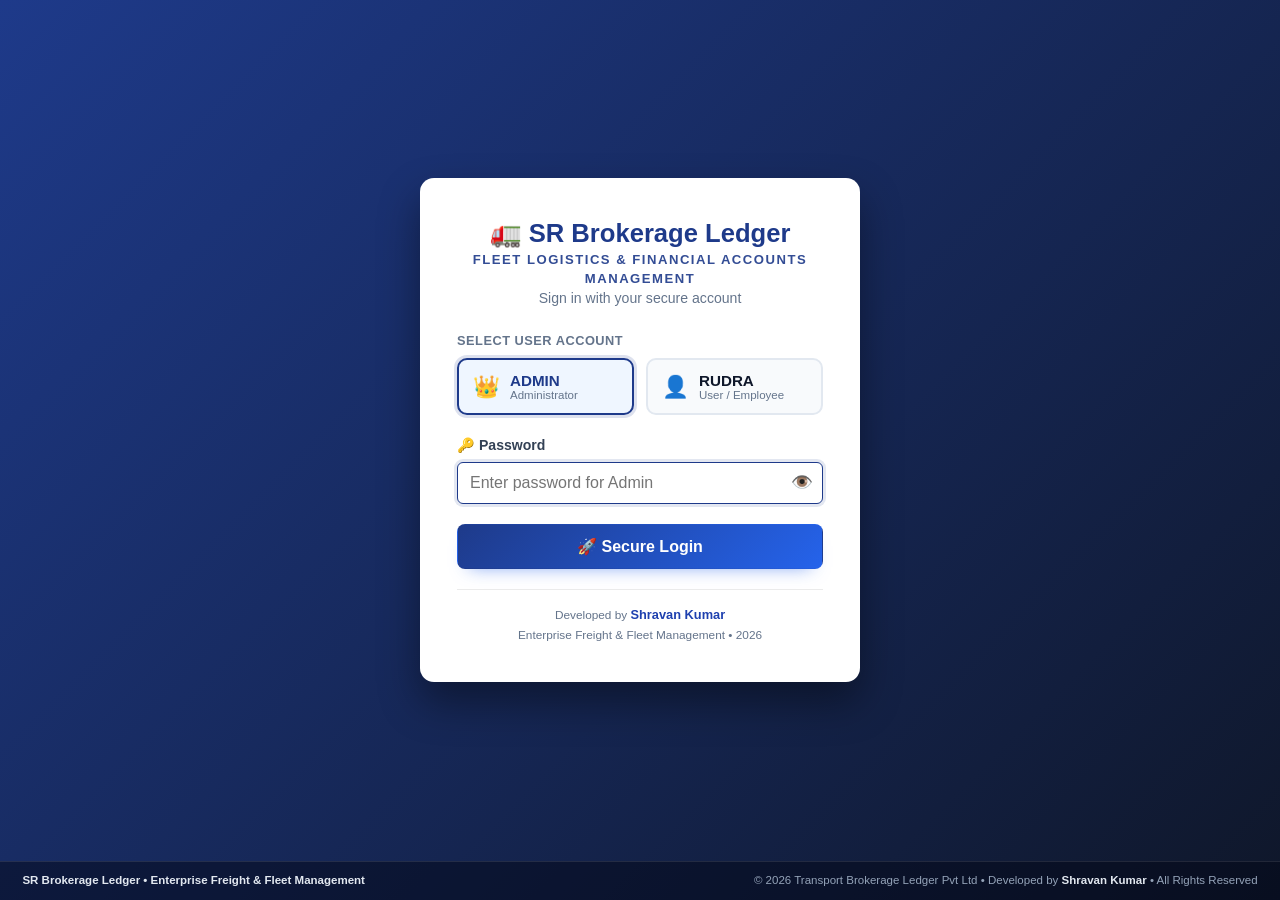
==== index.html @ c8386863 "fix: resolve mojibake corruptions, hide non-applicable columns per worksheet, auto-remove empty Shee" ====
<!DOCTYPE html>
<html lang="en">
<head>
  <meta charset="UTF-8">
  <meta name="viewport" content="width=device-width, initial-scale=1.0">
  <title>SR Brokerage Ledger &#8212; Fleet Logistics &amp; Financial Accounts Management</title>
  <link rel="stylesheet" href="css/styles.css?v=8.4">
  <script src="libs/exceljs.min.js"></script>
  <script src="libs/FileSaver.min.js"></script>
</head>
<body>

  <!-- Full-Screen Personalized Welcome & Live Fetch Splash Overlay -->
  <div id="welcomeSplashOverlay" class="welcome-splash-overlay" style="display: none;">
    <div class="welcome-splash-card">
      <div class="welcome-splash-icon">&#128667;</div>
      <h2 id="welcomeSplashGreeting" class="welcome-splash-title">&#128075; Welcome to SR Brokerage Ledger!</h2>
      <p class="welcome-splash-sub">Transport Brokerage Ledger Pvt Ltd</p>
      <div class="welcome-spinner-ring"></div>
      <div id="welcomeSplashStatus" class="welcome-splash-status">Connecting to live cloud ledger &amp; verifying financial totals...</div>
    </div>
  </div>

  <!-- 1. LOGIN / AUTHENTICATION SCREEN (Identical Design & Experience as SR_T) -->
  <div id="authWrapper" class="auth-wrapper" style="display: none;">
    <div class="auth-card">
      <div class="auth-header">
        <h1>&#128667; SR Brokerage Ledger</h1>
        <p style="font-size: 0.82rem; font-weight: 700; letter-spacing: 1.5px; text-transform: uppercase; opacity: 0.9; margin-top: -0.35rem; color: #1e3a8a;">Fleet Logistics &amp; Financial Accounts Management</p>
        <p>Sign in with your secure account</p>
      </div>

      <div id="loginErrorMsg" style="display: none; color: #b91c1c; background: #fee2e2; border: 1px solid #fca5a5; padding: 0.6rem; border-radius: 6px; font-size: 0.85rem; margin-bottom: 1rem; text-align: center;"></div>

      <form id="authLoginForm" onsubmit="AuthModule.handleLogin(event)">
        <!-- Left / Right User Selector -->
        <div class="user-switch-container">
          <label class="user-switch-label">Select User Account</label>
          <div class="user-switch-group">
            <button type="button" id="userBtnAdmin" class="user-switch-card active" onclick="AuthModule.selectLoginUser('Admin')">
              <div class="user-switch-badge">&#128081;</div>
              <div class="user-switch-info">
                <span class="user-switch-name">ADMIN</span>
                <span class="user-switch-role">Administrator</span>
              </div>
            </button>
            <button type="button" id="userBtnRudra" class="user-switch-card" onclick="AuthModule.selectLoginUser('Rudra')">
              <div class="user-switch-badge">&#128100;</div>
              <div class="user-switch-info">
                <span class="user-switch-name">RUDRA</span>
                <span class="user-switch-role">User / Employee</span>
              </div>
            </button>
          </div>
          <input type="hidden" id="loginSelectedUser" value="Admin">
        </div>

        <div class="form-group" style="margin-bottom: 1.25rem;">
          <label for="loginPassword" style="font-weight: 600; margin-bottom: 0.4rem; display: block; font-size: 0.88rem; color: #334155;">&#128273; Password</label>
          <div style="position: relative;">
            <input type="password" id="loginPassword" class="form-control" placeholder="Enter password for Admin" required autocomplete="current-password" autofocus style="padding-right: 2.5rem; font-size: 1rem; width: 100%;">
            <button type="button" id="togglePasswordBtn" onclick="AuthModule.togglePasswordVisibility()" style="position: absolute; right: 0.6rem; top: 50%; transform: translateY(-50%); background: none; border: none; cursor: pointer; font-size: 1.1rem; padding: 0; line-height: 1;" title="Show/Hide Password">&#128065;&#65039;</button>
          </div>
        </div>

        <button type="submit" id="loginSubmitBtn" class="btn btn-primary" style="width: 100%; padding: 0.75rem; font-weight: 600; font-size: 1rem; border-radius: 8px; justify-content: center;">&#128640; Secure Login</button>
      </form>

      <div style="margin-top: 1.25rem; padding-top: 0.85rem; border-top: 1px solid rgba(0,0,0,0.08); text-align: center; font-size: 0.74rem; color: #64748b; line-height: 1.7;">
        Developed by <strong style="color: #1e40af; font-size: 0.8rem;">Shravan Kumar</strong><br>
        Enterprise Freight &amp; Fleet Management &#8226; 2026
      </div>
    </div>

    <!-- Login page footer bar -->
    <div class="auth-footer-bar">
      <span><strong>SR Brokerage Ledger &#8226; Enterprise Freight &amp; Fleet Management</strong></span>
      <span>&#169; 2026 Transport Brokerage Ledger Pvt Ltd &#8226; Developed by <strong>Shravan Kumar</strong> &#8226; All Rights Reserved</span>
    </div>
  </div>

  <!-- SLIDE-IN APP SIDEBAR / SETTINGS DRAWER (Identical to SR_T Navigation Style) -->
  <aside id="appDrawer" class="app-sidebar-drawer">
    <div class="drawer-header">
      <div class="drawer-brand">
        <div class="brand-icon">&#128667;</div>
        <div class="brand-text">
          <h3>SR Brokerage Ledger</h3>
          <span>Fleet Logistics &amp; Financial Accounts Management</span>
        </div>
      </div>
      <button class="drawer-close-btn" onclick="AppModule.closeSidebar()" aria-label="Close menu">&#10005;</button>
    </div>

    <!-- User Profile Card -->
    <div class="drawer-user-card">
      <div class="user-avatar">&#128100;</div>
      <div class="user-details">
        <div id="drawerUserName" class="user-name">Shravan (Admin)</div>
        <div class="user-role-badge"><span id="drawerUserRole">ADMIN</span></div>
      </div>
    </div>

    <!-- Navigation Menu (Clean & Identical to SR_T Style) -->
    <nav class="drawer-menu">
      <div class="drawer-menu-label">NAVIGATION</div>
      <button class="drawer-nav-item active" id="drawerNavDashboard" onclick="AppModule.switchView('dashboard'); AppModule.closeSidebar();">
        <span class="drawer-item-icon">&#128202;</span>
        <span>Dashboard</span>
      </button>
      <button class="drawer-nav-item" id="drawerNavTripEdit" onclick="AppModule.switchView('tripEdit'); AppModule.closeSidebar();">
        <span class="drawer-item-icon">&#9999;&#65039;</span>
        <span>Trip Operations</span>
      </button>
      <button class="drawer-nav-item" id="drawerNavViewExcel" onclick="AppModule.switchView('viewExcel'); AppModule.closeSidebar();">
        <span class="drawer-item-icon">&#128209;</span>
        <span>Spreadsheet View</span>
      </button>
      <button class="drawer-nav-item" onclick="AppModule.syncNow(); AppModule.closeSidebar();">
        <span class="drawer-item-icon">&#128260;</span>
        <span>Sync Cloud Database</span>
      </button>
      <button class="drawer-nav-item" onclick="TableModule.exportToExcel(); AppModule.closeSidebar();">
        <span class="drawer-item-icon">&#128229;</span>
        <span>Export Excel (.xlsx)</span>
      </button>
      <button class="drawer-nav-item admin-only" id="drawerNavSettings" onclick="AppModule.openSettingsModal(); AppModule.closeSidebar();">
        <span class="drawer-item-icon">&#9881;&#65039;</span>
        <span>Settings &amp; API</span>
      </button>
    </nav>

    <!-- Drawer Footer: Live Status & Logout -->
    <div class="drawer-footer">
      <div class="drawer-status-bar">
        <div class="drawer-system-status">
          <span class="status-dot online"></span>
          <span id="drawerStatusText">Online &#8226; 19 Verified Trips</span>
        </div>
        <button id="manualSyncBtn" class="drawer-sync-btn" onclick="AppModule.syncNow()" title="Sync database from Google Sheets now">
          <span>&#128260;</span> Sync
        </button>
      </div>
      <button id="logoutBtn" class="sidebar-logout-btn" onclick="AuthModule.logout(); AppModule.closeSidebar();">
        <span>&#128682;</span> Logout / Switch User
      </button>
      <div style="font-size: 0.67rem; color: #64748b; text-align: center; margin-top: 4px; line-height: 1.4;">
        <div style="font-weight: 600; color: #94a3b8; margin-bottom: 2px;">SR Brokerage Ledger &#8226; Enterprise Freight &amp; Fleet Management</div>
        &#169; 2026 Transport Brokerage Ledger Pvt Ltd &#8226; Developed by <strong>Shravan Kumar</strong> &#8226; All Rights Reserved
      </div>
    </div>
  </aside>

  <!-- Dimmed Backdrop for Slide-in Drawer -->
  <div id="drawerBackdrop" class="drawer-backdrop" onclick="AppModule.closeSidebar()"></div>

  <!-- 2. MAIN APPLICATION LAYOUT -->
  <div id="appWrapper" class="app-wrapper">
    <!-- Top Navigation Bar -->
    <header class="app-navbar">
      <div class="brand-section">
        <button id="btnOpenSidebar" class="btn-menu-drawer" onclick="AppModule.toggleSidebar(event)" title="Open Navigation &amp; Settings Menu">
          &#9776; Menu
        </button>
        <div class="brand-icon">&#128667;</div>
        <div class="brand-text">
          <h1>SR Brokerage Ledger</h1>
          <span>Fleet Logistics &amp; Financial Accounts Management</span>
        </div>
      </div>

      <!-- Navigation Tabs: Dashboard, Trip Edit, View Excel Type (Matching Image 1 Pill Design) -->
      <nav class="nav-tabs-group">
        <button id="btnNavDashboard" class="nav-tab-btn active" onclick="AppModule.switchView('dashboard')">
          &#128202; Dashboard
        </button>
        <button id="btnNavTripEdit" class="nav-tab-btn" onclick="AppModule.switchView('tripEdit')">
          &#9999;&#65039; Trip Operations
        </button>
        <button id="btnNavViewExcel" class="nav-tab-btn" onclick="AppModule.switchView('viewExcel')">
          &#128209; Spreadsheet View
        </button>
      </nav>

      <!-- User Profile & RBAC Controls -->
      <div class="nav-user-panel">
        <button id="headerCloudSyncBadge" class="header-sync-pill" onclick="AppModule.syncNow()" title="Click to trigger live cloud synchronization">
          &#128994; Cloud Synced
        </button>
        <div class="user-info-text">
          <span>&#128100;</span>
          <span id="currentUserDisplay">Shravan (Admin)</span>
          <span id="currentUserRoleBadge" class="user-role-badge">ADMIN</span>
        </div>
        <button class="btn-nav-logout" onclick="AuthModule.logout()">&#128682; Logout</button>
      </div>
    </header>

    <!-- Main Content Viewport (Zero Dead Space Foundation) -->
    <div class="app-main-content">
      <!-- SHARED DATA TOOLBAR: Visible on Trip Edit & View Excel Type -->
      <div id="dataToolbar" class="dashboard-toolbar" style="display: none;">
        <div class="toolbar-left-group">
          <!-- Global Search -->
          <div class="search-input-wrapper">
            <span class="search-icon">&#128269;</span>
            <input type="text" id="tableSearch" class="search-input" placeholder="Search LR, Truck, Transporter, Route...">
          </div>

          <!-- Dynamic Month Selector -->
          <div class="date-filter-group">
            <label>Month:</label>
            <select id="filterMonthSelect" class="filter-select">
              <option value="all">All Months</option>
            </select>
          </div>

          <!-- Date Range (From - To) Native Pickers -->
          <div class="date-filter-group">
            <label>From:</label>
            <input type="date" id="filterDateFrom" class="date-input">
            <label>To:</label>
            <input type="date" id="filterDateTo" class="date-input">
          </div>

          <!-- Status Filter Chips (All Trips, A/TO-PAY, F/TO-PAY, TOBILLED, POD Missing, Clear) -->
          <div class="filter-chips-group">
            <button id="chipAllTrips" class="chip-btn active" onclick="AppModule.setFilter('all', this)">All Trips</button>
            <button id="chipAToPay" class="chip-btn" onclick="AppModule.setFilter('A/TO-PAY', this)">A/TO-PAY</button>
            <button id="chipFToPay" class="chip-btn" onclick="AppModule.setFilter('F/TO-PAY', this)">F/TO-PAY</button>
            <button id="chipToBilled" class="chip-btn" onclick="AppModule.setFilter('TOBILLED', this)">TOBILLED</button>
            <button id="chipMissingPod" class="chip-btn chip-danger" onclick="AppModule.setFilter('missingPod', this)">&#9888;&#65039; POD Missing</button>
            <button id="btnClearFilters" class="btn btn-clear-filters" onclick="AppModule.clearAllFilters()" title="Reset all search queries, dates &amp; filters">&#128260; Clear Filters</button>
          </div>
        </div>

        <div class="toolbar-right-group">
          <!-- Zoom Controls for Excel View -->
          <div id="excelZoomGroup" class="excel-zoom-group" style="display: none;">
            <span class="zoom-label">Zoom:</span>
            <button class="btn btn-sm btn-secondary" id="btnZoom80" onclick="TableModule.setZoom(80)" title="Fit all 27 columns on screen">80% Fit</button>
            <button class="btn btn-sm btn-secondary" id="btnZoom90" onclick="TableModule.setZoom(90)">90%</button>
            <button class="btn btn-sm btn-primary" id="btnZoom100" onclick="TableModule.setZoom(100)">100%</button>
            <button class="btn btn-sm btn-secondary" id="btnZoom115" onclick="TableModule.setZoom(115)">115%</button>
          </div>

          <div id="activeRecordCount" style="font-size: 0.8rem; font-weight: 700; color: #64748b;">
            Showing shipments
          </div>
          <!-- Genuine Excel .xlsx Export with Preserved Cell Colors -->
          <button class="btn btn-secondary btn-sm" onclick="TableModule.exportToExcel()" title="Download genuine Excel .xlsx with preserved colors &amp; formatting">
            &#128202; Download Excel (.xlsx)
          </button>
          <!-- Single Primary Add Trip / Shipment Button -->
          <button class="btn-add-prominent" onclick="TableModule.openAddModal()" title="Add a new shipment record">
            <span class="btn-add-plus">+</span> Add Shipment
          </button>
        </div>
      </div>

      <!-- VIEW 1: &#128202; DASHBOARD (Linear Vertical Hierarchy: Top KPI -> Middle POD Alerts -> Bottom Monthly Breakdown) -->
      <main id="viewDashboard" class="view-container active">
        <div class="dashboard-wrapper">
          <!-- 1. TOP: 4 Primary KPI Metric Cards Across Top (Responsive Grid) -->
          <div class="kpi-cards-grid">
            <div class="metric-card">
              <div class="metric-card-header">
                <span class="metric-card-label">Total Shipments</span>
                <span class="metric-card-icon">&#128667;</span>
              </div>
              <div id="dashTotalTrips" class="metric-card-val">19</div>
              <div class="metric-card-sub">Active fleet trip records</div>
            </div>

            <div class="metric-card">
              <div class="metric-card-header">
                <span class="metric-card-label">Total Freight</span>
                <span class="metric-card-icon">&#128181;</span>
              </div>
              <div id="dashTotalFreight" class="metric-card-val text-primary" style="color: var(--primary);">&#8377;25,69,250</div>
              <div class="metric-card-sub">Gross freight agreed (Col K)</div>
            </div>

            <div class="metric-card">
              <div class="metric-card-header">
                <span class="metric-card-label">Advances Paid</span>
                <span class="metric-card-icon">&#128179;</span>
              </div>
              <div id="dashTotalAdvances" class="metric-card-val text-purple" style="color: #7e22ce;">&#8377;11,90,184</div>
              <div class="metric-card-sub">Total advances (Adv 1+2+3)</div>
            </div>

            <div class="metric-card">
              <div class="metric-card-header">
                <span class="metric-card-label">Final Outstanding Balance</span>
                <span class="metric-card-icon">&#9878;&#65039;</span>
              </div>
              <div id="dashNetBalance" class="metric-card-val text-danger" style="color: var(--danger);">&#8377;11,66,700</div>
              <div class="metric-card-sub">Net balance payable (Col Y)</div>
            </div>
          </div>

          <!-- 2. MIDDLE: &#9888;&#65039; POD Status & Missing Alerts (FULL WIDTH 100% LEFT TO RIGHT) -->
          <div class="operational-alerts-panel" style="width: 100%;">
            <div class="alerts-panel-header">
              <div class="alerts-panel-title">
                <span>&#9888;&#65039;</span>
                <span id="alertPanelHeading">POD Status &amp; Missing Alerts</span>
              </div>
              <span id="alertPanelBadge" class="alerts-badge-counter">10 Pending</span>
            </div>
            <div class="alerts-panel-desc">
              Shipments pending Proof of Delivery (POD) date confirmation from destination party:
            </div>
            <!-- Responsive Multi-Column Grid across full width -->
            <div id="alertListContainer" class="alerts-list-scroll"></div>
            <!-- Alert Footer Action -->
            <div class="alert-panel-footer">
              <button class="btn-filter-missing-pod" onclick="AppModule.filterMissingPod(); AppModule.switchView('tripEdit');">
                &#128269; Filter Only Missing POD Trips
              </button>
            </div>
          </div>

          <!-- 3. BOTTOM: &#128197; MONTHLY FINANCIAL BREAKDOWN (FULL WIDTH 100%) -->
          <div class="financial-overview-panel" style="width: 100%;">
            <div class="panel-subheading">
              <span>&#128197; MONTHLY FINANCIAL BREAKDOWN (CLICK ANY MONTH TO FILTER)</span>
            </div>
            <!-- Dynamic Month Cards Container -->
            <div id="monthlyBreakdownContainer" class="monthly-cards-grid"></div>
          </div>
        </div>
      </main>

      <!-- VIEW 2: &#9999;&#65039; TRIP EDIT (Enterprise Cards View) -->
      <main id="viewTripEdit" class="view-container">
        <div id="tripEditContainer" class="trip-edit-scroll"></div>
      </main>

      <!-- VIEW 3: &#128209; VIEW EXCEL TYPE (1:1 Clean Excel Replica A-AA) -->
      <main id="viewExcel" class="view-container">
        <!-- Physical Worksheets Tab Navigation Bar for Excel View -->
        <div class="excel-sheets-tab-bar">
          <div class="excel-sheets-tab-group">
            <span class="worksheet-tabs-label" style="font-size: 0.78rem; font-weight: 800; color: #1e3a8a; text-transform: uppercase; margin-right: 6px; display: inline-flex; align-items: center; gap: 4px;">&#128194; Worksheets:</span>
            <button type="button" class="excel-sheet-tab-btn active" id="sheetTab_all" onclick="TableModule.switchExcelSheet('all', this)">
              &#128209; Master Ledger (All)
            </button>
            <button type="button" class="excel-sheet-tab-btn" id="sheetTab_tobilled" onclick="TableModule.switchExcelSheet('TOBILLED', this)">
              &#128196; TOBILLED
            </button>
            <button type="button" class="excel-sheet-tab-btn" id="sheetTab_atopay" onclick="TableModule.switchExcelSheet('A/TO-PAY', this)">
              &#128179; A/TO-PAY
            </button>
            <button type="button" class="excel-sheet-tab-btn" id="sheetTab_ftopay" onclick="TableModule.switchExcelSheet('F/TO-PAY', this)">
              &#128666; F/TO-PAY
            </button>
          </div>
          <div class="excel-sheet-info-pill" id="excelSheetInfoPill">
            <span>Showing all 28-column master records</span>
          </div>
        </div>
        <div class="excel-table-scroll">
          <table class="excel-grid">
            <thead>
              <!-- Excel Column Letters (A through AB) -->
              <tr class="excel-cols-row">
                <th>A</th>
                <th>B</th>
                <th>C</th>
                <th>D</th>
                <th>E</th>
                <th>F</th>
                <th>G</th>
                <th>H</th>
                <th>I</th>
                <th>J</th>
                <th>K</th>
                <th>L</th>
                <th>M</th>
                <th>N</th>
                <th>O</th>
                <th>P</th>
                <th>Q</th>
                <th>R</th>
                <th>S</th>
                <th>T</th>
                <th>U</th>
                <th>V</th>
                <th>W</th>
                <th>X</th>
                <th>Y</th>
                <th>Z</th>
                <th>AA</th>
                <th>AB</th>
                <th>ACTION</th>
              </tr>
              <!-- Official Header Names (Matching Master Excel Exactly) -->
              <tr class="excel-header-row">
                <th>SL NO</th>
                <th>TRSP NAME</th>
                <th>DATE</th>
                <th>LR NO</th>
                <th>TRUCK NO</th>
                <th>FROM</th>
                <th>TO</th>
                <th>ACCOUNT NO</th>
                <th>IFSC CODE</th>
                <th>PAYMENT MADE</th>
                <th>FRIGHT</th>
                <th>DATE</th>
                <th class="th-green" style="min-width: 120px;">ToPayStatus</th>
                <th>T/M</th>
                <th class="th-purple">ADVANCE</th>
                <th>DATE 2</th>
                <th>ADVANCE2</th>
                <th>DATE3</th>
                <th>ADVANCE3</th>
                <th>POD RECD Date</th>
                <th>COD (A/F-ToPay)</th>
                <th class="th-yellow">Pending: ToBilled</th>
                <th>Extra Amount</th>
                <th>PM/PA Date</th>
                <th>P/M</th>
                <th class="th-red">Pending Amount</th>
                <th>POD Status</th>
                <th>REMARKS / NOTE</th>
                <th>EDIT / DEL</th>
              </tr>
            </thead>
            <tbody id="excelTableBody">
              <!-- Dynamic Data Rows rendered by TableModule -->
            </tbody>
            <tfoot>
              <!-- Sum Total Row matching Excel Footer -->
              <tr class="excel-totals-row">
                <td colspan="10" style="text-align: right; padding-right: 12px;">SUM TOTALS:</td>
                <td id="totFreight" class="col-right col-bold">0</td>
                <td></td>
                <td></td>
                <td id="totTM" class="col-right">0</td>
                <td id="totAdv1" class="col-right col-bold" style="color: #7e22ce;">0</td>
                <td></td>
                <td id="totAdv2" class="col-right">0</td>
                <td></td>
                <td id="totAdv3" class="col-right">0</td>
                <td></td>
                <td id="totCOD" class="col-right col-bold">0</td>
                <td id="totPendingTobilled" class="col-right col-bold" style="background: #fef9c3;">0</td>
                <td id="totExtra" class="col-right col-bold">0</td>
                <td></td>
                <td id="totPM" class="col-right">0</td>
                <td id="totFinalBalc" class="col-right col-bold" style="color: #dc2626; background: #fee2e2;">0</td>
                <td></td>
                <td></td>
                <td></td>
              </tr>
            </tfoot>
          </table>
        </div>
      </main>
    </div>

    <!-- Pinned Global Footer Bar across all tabs/pages (MANDATORY BRANDING: NO 'SHINEX LEDGER') -->
    <footer class="app-footer">
      <span><strong>SR Brokerage Ledger &#8226; Enterprise Freight &amp; Fleet Management</strong></span>
      <span>&#169; 2026 Transport Brokerage Ledger Pvt Ltd &#8226; Developed by <strong>Shravan Kumar</strong> &#8226; All Rights Reserved</span>
    </footer>
  </div>

  <!-- Add / Edit Trip Modal -->
  <div id="editModal" class="modal-overlay">
    <div class="shipment-modal-container">
      <!-- Modal Header -->
      <div class="shipment-modal-header">
        <div class="shipment-modal-header-text">
          <h3 id="modalTitle">&#9999;&#65039; Edit Trip Details</h3>
          <span class="shipment-modal-subtitle">Transport Management System</span>
        </div>
        <button class="shipment-modal-close-btn" onclick="TableModule.closeModal()" title="Close">&times;</button>
      </div>

      <!-- Quick Historical Lookup / Autofill Bar -->
      <div class="autofill-search-container" id="modalAutofillBox">
        <div class="autofill-search-wrapper">
          <span class="autofill-search-icon">&#128269;</span>
          <input type="text" id="m_autofillSearch" class="autofill-search-input" placeholder="&#128269; Quick Autofill: Type Transporter or Truck No to fetch Bank &amp; Route details..." autocomplete="off" oninput="TableModule.handleAutofillSearch(this.value)">
          <button type="button" class="btn-clear-autofill" onclick="TableModule.clearAutofillSearch()" title="Clear search">&#10005;</button>
        </div>
        <div id="autofillDropdown" class="autofill-results-dropdown" style="display: none;"></div>
      </div>

      <!-- Datalist Autocomplete Elements for Sheet Fields -->
      <datalist id="m_trspName_list"></datalist>
      <datalist id="m_truckNo_list"></datalist>
      <datalist id="m_from_list"></datalist>
      <datalist id="m_to_list"></datalist>
      <datalist id="m_paymentMade_list"></datalist>

      <!-- Scrollable Body -->
      <div class="shipment-modal-body">
        <form id="editTripForm">
          <input type="hidden" id="m_editRow">
          <input type="hidden" id="m_isAdd" value="false">
          <input type="hidden" id="m_sourceSheet" value="">

          <!-- Section 1: Shipment Information -->
          <div class="shipment-modal-section">
            <div class="shipment-modal-section-header">
              <span>&#128230; Shipment Information</span>
            </div>
            <div class="shipment-modal-grid">
              <div class="shipment-modal-field">
                <label for="m_slNo">SL NO (A)</label>
                <input type="text" id="m_slNo" class="form-control" readonly disabled placeholder="Auto-generated">
              </div>
              <div class="shipment-modal-field">
                <label for="m_date">Trip Date (C) <span class="shipment-modal-required">*</span></label>
                <input type="date" id="m_date" class="form-control" required>
              </div>
              <div class="shipment-modal-field">
                <label for="m_trspName">Transporter Name (B) <span class="shipment-modal-required">*</span></label>
                <input type="text" id="m_trspName" class="form-control" list="m_trspName_list" required oninput="TableModule.handleFieldAutofill('trspName', this.value)" placeholder="Select or type transporter">
              </div>
              <div class="shipment-modal-field">
                <label for="m_lrNo" class="shipment-modal-label-row">
                  <span>LR NO (D) <span class="shipment-modal-required">*</span></span>
                  <span id="m_lrNoError" style="font-size: 0.73rem; font-weight: 700; display: none;"></span>
                </label>
                <input type="text" id="m_lrNo" class="form-control" placeholder="e.g. 207 or 191/192" required oninput="TableModule.validateLrNoLive()">
              </div>
              <div class="shipment-modal-field">
                <label for="m_truckNo">Truck No (E)</label>
                <input type="text" id="m_truckNo" class="form-control" list="m_truckNo_list" placeholder="e.g. AP39UD3564" oninput="TableModule.handleFieldAutofill('truckNo', this.value)">
              </div>
              <div class="shipment-modal-field">
                <label for="m_from">From Location (F)</label>
                <input type="text" id="m_from" class="form-control" list="m_from_list" placeholder="Origin city">
              </div>
              <div class="shipment-modal-field">
                <label for="m_to">To Location (G)</label>
                <input type="text" id="m_to" class="form-control" list="m_to_list" placeholder="Destination city">
              </div>
            </div>
          </div>

          <!-- Section 2: Payment Details -->
          <div class="shipment-modal-section">
            <div class="shipment-modal-section-header">
              <span>&#128176; Payment Details</span>
              <span id="m_status_badge" class="col-badge" style="background:#e0f2fe; color:#0369a1;">TOBILLED Mode</span>
            </div>

            <!-- ToPayStatus Pill / Mode Selector -->
            <div class="shipment-modal-topay-group">
              <label>To-Billed - ToPayStatus <span class="shipment-modal-required">*</span></label>
              <div class="topay-mode-pills">
                <button type="button" class="topay-pill-btn active" id="pill_tobilled" onclick="TableModule.selectToPayStatus('TOBILLED')">
                  &#128203; TOBILLED
                </button>
                <button type="button" class="topay-pill-btn" id="pill_atopay" onclick="TableModule.selectToPayStatus('A/TO-PAY')">
                  &#128179; A/TO-PAY (Adv To-Pay)
                </button>
                <button type="button" class="topay-pill-btn" id="pill_ftopay" onclick="TableModule.selectToPayStatus('F/TO-PAY')">
                  &#128666; F/TO-PAY (Full To-Pay)
                </button>
              </div>
              <select id="m_topay" class="form-control" onchange="TableModule.syncToPayFromSelect()" style="display:none;" required>
                <option value="A/TO-PAY">A/TO-PAY</option>
                <option value="F/TO-PAY">F/TO-PAY</option>
                <option value="TOBILLED">TOBILLED</option>
              </select>
            </div>

            <!-- Dynamic Field Group: Common to All Modes -->
            <div class="shipment-modal-grid">
              <div class="shipment-modal-field" id="field_fright">
                <label for="m_fright">Freight Amount (K) &#8377; <span class="shipment-modal-required">*</span></label>
                <input type="number" id="m_fright" class="form-control" onfocus="if (this.value==='0') this.value=''; this.select()" oninput="TableModule.handleNumberInput(this)" placeholder="0" required>
              </div>

              <!-- T/M Mamul: Shown for TOBILLED and A/TO-PAY -->
              <div class="shipment-modal-field" id="field_tm">
                <label for="m_tm">T/M Mamul / Tapal (N) &#8377;</label>
                <input type="number" id="m_tm" class="form-control" onfocus="if (this.value==='0') this.value=''; this.select()" oninput="TableModule.handleNumberInput(this)" placeholder="0">
              </div>

              <!-- Advance 1 & Date: Shown for TOBILLED and A/TO-PAY -->
              <div class="shipment-modal-field" id="field_advance1">
                <label for="m_advance1">Advance 1 (O) &#8377;</label>
                <input type="number" id="m_advance1" class="form-control" onfocus="if (this.value==='0') this.value=''; this.select()" oninput="TableModule.handleNumberInput(this)" placeholder="0">
              </div>
              <div class="shipment-modal-field" id="field_date1">
                <label for="m_date1">Advance 1 Date (L)</label>
                <input type="date" id="m_date1" class="form-control">
              </div>

              <!-- Advance 2 & Date: Shown for TOBILLED -->
              <div class="shipment-modal-field" id="field_advance2">
                <label for="m_advance2">Advance 2 (Q) &#8377;</label>
                <input type="number" id="m_advance2" class="form-control" onfocus="if (this.value==='0') this.value=''; this.select()" oninput="TableModule.handleNumberInput(this)" placeholder="0">
              </div>
              <div class="shipment-modal-field" id="field_date2">
                <label for="m_date2">Advance 2 Date (P)</label>
                <input type="date" id="m_date2" class="form-control">
              </div>

              <!-- Advance 3 & Date: Shown for TOBILLED -->
              <div class="shipment-modal-field" id="field_advance3">
                <label for="m_advance3">Advance 3 (S) &#8377;</label>
                <input type="number" id="m_advance3" class="form-control" onfocus="if (this.value==='0') this.value=''; this.select()" oninput="TableModule.handleNumberInput(this)" placeholder="0">
              </div>
              <div class="shipment-modal-field" id="field_date3">
                <label for="m_date3">Advance 3 Date (R)</label>
                <input type="date" id="m_date3" class="form-control">
              </div>

              <!-- Cash on Delivery (COD): Shown & Auto-calculated for A/TO-PAY and F/TO-PAY -->
              <div class="shipment-modal-field" id="field_cod" style="display: none;">
                <label for="m_cod" style="color: #0284c7; font-weight: 800;">COD @ Unloading (U) &#8377; (Auto-calculated)</label>
                <input type="number" id="m_cod" class="form-control" style="background: #f0f9ff; border: 1.5px solid #38bdf8; font-weight: 800; color: #0369a1;" placeholder="0" onfocus="if (this.value==='0') this.value=''; this.select()" oninput="this.dataset.autoFilled='false'; TableModule.handleNumberInput(this)">
              </div>

              <!-- Extra Amount / Halting: Shown for TOBILLED -->
              <div class="shipment-modal-field" id="field_extraAmount">
                <label for="m_extraAmount" style="color: #0284c7; font-weight: 700;">&#10133; Extra Amount / Halting (W) &#8377;</label>
                <input type="number" id="m_extraAmount" class="form-control" placeholder="e.g. 5000" onfocus="if (this.value==='0') this.value=''; this.select()" oninput="TableModule.handleNumberInput(this)">
              </div>

              <!-- Settlement Date & Payment Mamul: Shown for TOBILLED -->
              <div class="shipment-modal-field" id="field_payDate">
                <label for="m_payDate">PM/PA Date (X)</label>
                <input type="date" id="m_payDate" class="form-control">
              </div>
              <div class="shipment-modal-field" id="field_pm">
                <label for="m_pm" style="color: #b91c1c; font-weight: 700;">&#10134; Payment Mamul / P/M (Y) &#8377;</label>
                <input type="number" id="m_pm" class="form-control" placeholder="e.g. 200 or 300" onfocus="if (this.value==='0') this.value=''; this.select()" oninput="TableModule.handleNumberInput(this)">
              </div>
            </div>
          </div>

          <!-- Section 3: Bank Details -->
          <div class="shipment-modal-section">
            <div class="shipment-modal-section-header">
              <span>&#127974; Bank Details</span>
            </div>
            <div class="shipment-modal-grid">
              <div class="shipment-modal-field">
                <label for="m_accountNo">Account No (H)</label>
                <input type="text" id="m_accountNo" class="form-control" placeholder="Bank account number">
              </div>
              <div class="shipment-modal-field">
                <label for="m_ifsc">IFSC Code (I)</label>
                <input type="text" id="m_ifsc" class="form-control" placeholder="e.g. SBIN0001234">
              </div>
              <div class="shipment-modal-field">
                <label for="m_paymentMade">Payment Made Via (J)</label>
                <input type="text" id="m_paymentMade" class="form-control" list="m_paymentMade_list" placeholder="NEFT / RTGS / UPI">
              </div>
              <div class="shipment-modal-field">
                <label for="m_pod">POD RECD Date (T)</label>
                <input type="date" id="m_pod" class="form-control" onchange="TableModule.handlePodDateChange()">
              </div>
              <div class="shipment-modal-field" id="field_podAmountStatus">
                <label for="m_podAmountStatus">POD Status (Col AA)</label>
                <select id="m_podAmountStatus" class="form-control" style="font-weight: 700; color: #15803d; background: #f0fdf4;">
                  <option value="PENDING">&#9203; PENDING</option>
                  <option value="DONE">&#9989; DONE</option>
                </select>
              </div>
            </div>
            <div class="shipment-modal-field shipment-modal-field-full">
              <label for="m_note">Remarks / Notes (AB)</label>
              <textarea id="m_note" class="form-control shipment-modal-textarea" rows="2" placeholder="Halted, condition notes, remarks..."></textarea>
            </div>
          </div>

          <!-- Section 4: Live Payment Summary -->
          <div class="shipment-modal-section shipment-modal-summary">
            <div class="shipment-modal-section-header shipment-modal-summary-header">
              <span>&#128202; Live Payment Summary</span>
            </div>
            <div id="mRuleText" class="shipment-modal-rule-text">Rule Applied: Standard Calculation</div>
            <div class="shipment-modal-summary-grid">
              <div id="mCodBox" class="shipment-modal-summary-card shipment-modal-summary-cod" style="display: none;">
                <span class="shipment-modal-summary-label">COD (Col U)</span>
                <span id="mCalcCod" class="shipment-modal-summary-value shipment-modal-val-cod">&#8377;0</span>
              </div>
              <div class="shipment-modal-summary-card shipment-modal-summary-pending">
                <span class="shipment-modal-summary-label">PENDING TOBILLED (V)</span>
                <span id="mCalcBalc" class="shipment-modal-summary-value shipment-modal-val-pending">&#8377;0</span>
              </div>
              <div class="shipment-modal-summary-card shipment-modal-summary-final">
                <span class="shipment-modal-summary-label">PENDING AMOUNT (Z)</span>
                <span id="mCalcFinalBalc" class="shipment-modal-summary-value shipment-modal-val-final">&#8377;0</span>
              </div>
            </div>
            <p class="shipment-modal-summary-note">Amounts update automatically when payment fields change</p>
          </div>

          <!-- Footer Actions -->
          <div class="shipment-modal-footer">
            <button type="button" class="btn btn-secondary" onclick="TableModule.closeModal()">Cancel</button>
            <button type="submit" class="btn btn-primary" id="m_submitBtn">&#128190; Save Changes</button>
          </div>
        </form>
      </div>
    </div>
  </div>

  <!-- Settings & System Status Modal -->
  <div id="settingsModal" class="modal-overlay">
    <div class="modal-content" style="max-width: 580px;">
      <div class="modal-header">
        <h3>&#9881;&#65039; System Settings &amp; Ledger Status</h3>
        <button class="btn-modal-close" onclick="AppModule.closeSettingsModal()">&times;</button>
      </div>

      <div style="display: flex; flex-direction: column; gap: 1.25rem;">
        <!-- System Info Card -->
        <div style="background: #f8fafc; border: 1.5px solid #cbd5e1; border-radius: 8px; padding: 1rem 1.2rem;">
          <div style="font-weight: 800; color: #1e3a8a; font-size: 0.95rem; margin-bottom: 0.35rem;">
            SR Brokerage Ledger v8.3
          </div>
          <div style="font-size: 0.8rem; color: #64748b; line-height: 1.6;">
            Authoritative Workbook: <strong>BROKER DETAILS ADVANCE BALC DETAILS.xlsx</strong><br>
            Active Sheet: <strong>final</strong> (27 Columns A to AA)<br>
            Database Status: <span class="status-dot online" style="display: inline-block; vertical-align: middle;"></span> <strong style="color: #15803d;">Online &#8226; 19 Verified Trips Active</strong><br>
            Current Session: <strong id="settingsSessionUser" style="color: #0f172a;">Shravan (Admin)</strong>
          </div>
        </div>

        <!-- Cloud Synchronization Section (backend/Code.gs) -->
        <div style="border-top: 1px solid #e2e8f0; padding-top: 1rem;">
          <div style="font-weight: 700; font-size: 0.84rem; color: #334155; margin-bottom: 0.4rem;">
            &#9729;&#65039; Google Sheets API Sync (<code style="color: #1e40af; font-size: 0.82rem;">backend/Code.gs</code>)
          </div>
          <div style="font-size: 0.76rem; color: #64748b; margin-bottom: 0.75rem; line-height: 1.4;">
            Configure your Google Apps Script Web App URL and Google Sheet ID below to enable live 2-way cloud sync without "Spreadsheet not found" errors.
          </div>
          
          <div style="display: flex; flex-direction: column; gap: 0.65rem;">
            <div>
              <label style="font-size: 0.75rem; font-weight: 700; color: #475569; display: block; margin-bottom: 3px;">Google Apps Script Web App URL:</label>
              <input type="url" id="settingApiUrlInput" class="form-control" placeholder="https://script.google.com/macros/s/.../exec" style="width: 100%; font-size: 0.82rem;">
            </div>

            <div>
              <label style="font-size: 0.75rem; font-weight: 700; color: #475569; display: block; margin-bottom: 3px;">Google Spreadsheet ID or URL (Optional):</label>
              <input type="text" id="settingSheetIdInput" class="form-control" placeholder="e.g. 1eZ748Kh9G1yYecjML-Pnc-nnDx9AVpz2o76e2jLckZg or full URL" style="width: 100%; font-size: 0.82rem;">
              <span style="font-size: 0.7rem; color: #64748b; margin-top: 2px; display: block;">Found in your sheet address: docs.google.com/spreadsheets/d/<strong>YOUR_ID</strong>/edit</span>
            </div>

            <div style="display: flex; gap: 0.5rem; justify-content: flex-end; margin-top: 0.25rem;">
              <button type="button" class="btn btn-primary" onclick="AppModule.saveSettings()" style="font-size: 0.82rem; padding: 0.5rem 1rem;">
                &#128190; Save Settings &amp; Sync
              </button>
            </div>
          </div>
        </div>

        <!-- Change Password Section -->
        <div style="border-top: 1px solid #e2e8f0; padding-top: 1rem;">
          <div style="font-weight: 700; font-size: 0.84rem; color: #334155; margin-bottom: 0.5rem;">
            &#128273; Change Password for Current Account
          </div>
          <div style="display: flex; gap: 0.5rem;">
            <input type="password" id="newPasswordInput" class="form-control" placeholder="Enter new password" style="flex: 1;">
            <button type="button" class="btn btn-primary" onclick="AuthModule.changePassword()" style="white-space: nowrap;">Save Password</button>
          </div>
        </div>
      </div>

      <div style="display: flex; justify-content: flex-end; margin-top: 1.25rem;">
        <button type="button" class="btn btn-secondary" onclick="AppModule.closeSettingsModal()">Close</button>
      </div>
    </div>
  </div>

  <!-- Modular Scripts -->
  <script src="js/api.js?v=8.3"></script>
  <script src="js/auth.js?v=8.3"></script>
  <script src="js/data.js?v=8.3"></script>
  <script src="js/calculations.js?v=8.3"></script>
  <script src="js/dashboard.js?v=8.3"></script>
  <script src="js/table.js?v=8.3"></script>
  <script src="js/app.js?v=8.3"></script>
</body>
</html>
---- css/styles.css ----
/**
 * styles.css - SR Brokerage Ledger • Transport Brokerage Ledger Pvt Ltd Theme
 * Fleet Logistics & Financial Accounts Management
 * Professional Fleet Logistics, Accounting & Spreadsheet Design System
 */

:root {
  --primary: #1e3a8a;
  --primary-hover: #1d4ed8;
  --primary-light: #eff6ff;
  --primary-dark: #0f172a;
  --accent: #0284c7;
  --success: #15803d;
  --success-bg: #dcfce7;
  --danger: #dc2626;
  --danger-bg: #fee2e2;
  --warning: #ca8a04;
  --warning-bg: #fef08a;
  --border: #cbd5e1;
  --border-light: #e2e8f0;
  --text-main: #0f172a;
  --text-muted: #64748b;
  --bg-page: #f1f5f9;
  --bg-card: #ffffff;
  --shadow-sm: 0 1px 3px rgba(0, 0, 0, 0.08);
  --shadow-md: 0 4px 6px -1px rgba(0, 0, 0, 0.1), 0 2px 4px -2px rgba(0, 0, 0, 0.06);
  --shadow-lg: 0 10px 15px -3px rgba(0, 0, 0, 0.1), 0 4px 6px -4px rgba(0, 0, 0, 0.08);
}

* {
  margin: 0;
  padding: 0;
  box-sizing: border-box;
  font-family: -apple-system, BlinkMacSystemFont, "Segoe UI", Roboto, "Helvetica Neue", Arial, sans-serif;
}

html, body {
  margin: 0;
  padding: 0;
  height: 100%;
  width: 100%;
  overflow: hidden;
  background-color: #0f172a;
  color: var(--text-main);
  line-height: 1.45;
}

/* Full Viewport App Wrapper (Fills 100% of screen with ZERO dead space) */
.app-wrapper {
  display: flex;
  flex-direction: column;
  height: 100vh;
  height: 100dvh;
  width: 100vw;
  background: #f8fafc;
  overflow: hidden;
  position: relative;
}

/* Main Content Viewport (Zero Dead Space Foundation) */
.app-main-content {
  display: flex;
  flex-direction: column;
  flex: 1 1 auto;
  min-height: 0;
  min-width: 0;
  width: 100%;
  height: 100%;
  overflow: hidden;
  position: relative;
  background: #f8fafc;
}

/* ================= TOP NAVIGATION BAR ================= */
.app-navbar {
  flex-shrink: 0;
  background: linear-gradient(135deg, #1e3a8a 0%, #0f172a 100%);
  color: #ffffff;
  padding: 0.55rem 1.25rem;
  display: flex;
  justify-content: space-between;
  align-items: center;
  flex-wrap: nowrap; /* STRICT NO-WRAP ON DESKTOP: Both Rudra and Admin align identically on single line */
  gap: 0.75rem;
  border-bottom: 1px solid rgba(255, 255, 255, 0.1);
  z-index: 20;
  width: 100%;
}

.brand-section {
  display: flex;
  align-items: center;
  gap: 0.75rem;
  flex-shrink: 0;
  min-width: 0;
}

/* Menu Drawer Button (SR_T Identical) */
.btn-menu-drawer {
  background: rgba(255, 255, 255, 0.12);
  border: 1px solid rgba(255, 255, 255, 0.22);
  color: #ffffff;
  padding: 0.42rem 0.85rem;
  border-radius: 7px;
  font-size: 0.88rem;
  font-weight: 700;
  cursor: pointer;
  display: flex;
  align-items: center;
  gap: 0.45rem;
  transition: all 0.2s ease;
}

.btn-menu-drawer:hover {
  background: rgba(255, 255, 255, 0.24);
  transform: translateY(-1px);
}

/* ================= SLIDE-IN APP DRAWER / SIDEBAR (SR_T IDENTICAL) ================= */
.app-sidebar-drawer {
  position: fixed;
  top: 0;
  left: 0;
  bottom: 0;
  width: 275px;
  background: #0f172a;
  color: #f8fafc;
  z-index: 5000;
  display: flex;
  flex-direction: column;
  transform: translateX(-100%);
  transition: transform 0.28s cubic-bezier(0.4, 0, 0.2, 1);
  box-shadow: 10px 0 35px rgba(0, 0, 0, 0.5);
  border-right: 1px solid #1e293b;
  overflow: hidden;
  scrollbar-width: none !important;
  -ms-overflow-style: none !important;
}

.app-sidebar-drawer,
.app-sidebar-drawer *,
.drawer-menu,
.drawer-menu * {
  scrollbar-width: none !important;
  -ms-overflow-style: none !important;
}

.app-sidebar-drawer::-webkit-scrollbar,
.app-sidebar-drawer *::-webkit-scrollbar,
.drawer-menu::-webkit-scrollbar,
.drawer-menu *::-webkit-scrollbar {
  display: none !important;
  width: 0 !important;
  height: 0 !important;
  background: transparent !important;
}

.app-sidebar-drawer.open {
  transform: translateX(0) !important;
}

.drawer-backdrop {
  display: none;
  position: fixed;
  inset: 0;
  background: rgba(15, 23, 42, 0.65);
  backdrop-filter: blur(2px);
  z-index: 4999;
}

.drawer-backdrop.open {
  display: block !important;
}

.drawer-header {
  padding: 0.9rem 1rem 0.75rem;
  border-bottom: 1px solid rgba(255, 255, 255, 0.08);
  display: flex;
  justify-content: space-between;
  align-items: center;
  flex-shrink: 0;
}

.drawer-brand {
  display: flex;
  align-items: center;
  gap: 0.75rem;
  min-width: 0;
}

.drawer-brand .brand-icon {
  font-size: 1.5rem;
  background: rgba(30, 58, 138, 0.6);
  border: 1px solid rgba(147, 197, 253, 0.3);
  width: 38px;
  height: 38px;
  border-radius: 9px;
  display: flex;
  align-items: center;
  justify-content: center;
  flex-shrink: 0;
}

.drawer-brand .brand-text {
  min-width: 0;
}

.drawer-brand .brand-text h3 {
  font-size: 0.98rem;
  font-weight: 700;
  color: #ffffff;
  margin: 0;
  line-height: 1.2;
  white-space: nowrap;
}

.drawer-brand .brand-text span {
  font-size: 0.68rem;
  color: #94a3b8;
  letter-spacing: 0.5px;
  text-transform: uppercase;
  font-weight: 600;
  display: block;
  margin-top: 2px;
  white-space: nowrap;
}

.drawer-close-btn {
  background: rgba(255, 255, 255, 0.08);
  border: 1px solid rgba(255, 255, 255, 0.18);
  color: #e2e8f0;
  font-size: 1rem;
  cursor: pointer;
  width: 32px;
  height: 32px;
  border-radius: 8px;
  display: flex;
  align-items: center;
  justify-content: center;
  flex-shrink: 0;
  transition: all 0.15s ease;
}

.drawer-close-btn:hover {
  background: rgba(239, 68, 68, 0.3);
  border-color: rgba(239, 68, 68, 0.45);
  color: #ffffff;
}

.drawer-user-card {
  margin: 0.65rem 0.85rem 0.25rem;
  padding: 0.55rem 0.75rem;
  background: rgba(255, 255, 255, 0.04);
  border: 1px solid rgba(255, 255, 255, 0.08);
  border-radius: 9px;
  display: flex;
  align-items: center;
  gap: 0.75rem;
  flex-shrink: 0;
}

.drawer-user-card .user-avatar {
  font-size: 1.15rem;
  width: 34px;
  height: 34px;
  background: rgba(2, 132, 199, 0.25);
  border-radius: 50%;
  display: flex;
  align-items: center;
  justify-content: center;
  border: 1px solid rgba(56, 189, 248, 0.35);
  flex-shrink: 0;
}

.drawer-user-card .user-details {
  flex: 1;
  min-width: 0;
  overflow: hidden;
}

.drawer-user-card .user-name {
  font-size: 0.88rem;
  font-weight: 600;
  color: #ffffff;
  white-space: nowrap;
  overflow: hidden;
  text-overflow: ellipsis;
}

.drawer-user-card .user-role-badge span {
  display: inline-block;
  font-size: 0.64rem;
  font-weight: 700;
  padding: 1px 6px;
  border-radius: 4px;
  background: #1e3a8a;
  color: #93c5fd;
  text-transform: uppercase;
  letter-spacing: 0.5px;
  margin-top: 1px;
}


.drawer-menu {
  flex: 1;
  min-height: 0;
  padding: 0.35rem 0.65rem;
  display: flex;
  flex-direction: column;
  gap: 0.2rem;
  overflow-y: auto;
  overscroll-behavior: contain;
  scrollbar-width: none !important;
  -ms-overflow-style: none !important;
}

.drawer-menu::-webkit-scrollbar {
  display: none !important;
  width: 0 !important;
  height: 0 !important;
}

.drawer-menu-label {
  font-size: 0.65rem;
  font-weight: 700;
  color: #64748b;
  letter-spacing: 1px;
  text-transform: uppercase;
  margin: 0.2rem 0.35rem 0.15rem;
}

.drawer-nav-item, .drawer-action-btn {
  display: flex;
  align-items: center;
  gap: 0.75rem;
  width: 100%;
  padding: 0.58rem 0.75rem;
  background: transparent;
  border: 1px solid transparent;
  color: #cbd5e1;
  border-radius: 7px;
  font-size: 0.88rem;
  font-weight: 500;
  text-align: left;
  cursor: pointer;
  transition: all 0.15s ease;
  white-space: nowrap;
  overflow: hidden;
  text-overflow: ellipsis;
}

.drawer-nav-item:hover, .drawer-action-btn:hover {
  background: rgba(255, 255, 255, 0.08);
  color: #ffffff;
}

.drawer-nav-item.active {
  background: linear-gradient(135deg, #1e3a8a 0%, #0284c7 100%);
  color: #ffffff;
  font-weight: 600;
  border-color: rgba(56, 189, 248, 0.3);
  box-shadow: 0 4px 12px rgba(2, 132, 199, 0.35);
}

.drawer-item-icon {
  font-size: 1.15rem;
  width: 22px;
  display: flex;
  align-items: center;
  justify-content: center;
  flex-shrink: 0;
}

.drawer-footer {
  padding: 0.75rem 0.85rem;
  border-top: 1px solid rgba(255, 255, 255, 0.08);
  background: rgba(15, 23, 42, 0.98);
  display: flex;
  flex-direction: column;
  gap: 0.55rem;
  flex-shrink: 0;
}

.drawer-status-bar {
  display: flex;
  justify-content: space-between;
  align-items: center;
  gap: 0.5rem;
}

.drawer-system-status {
  display: flex;
  align-items: center;
  gap: 0.45rem;
  font-size: 0.74rem;
  color: #94a3b8;
  padding: 0.35rem 0.65rem;
  background: rgba(255, 255, 255, 0.04);
  border: 1px solid rgba(255, 255, 255, 0.08);
  border-radius: 6px;
  flex: 1;
  min-width: 0;
  white-space: nowrap;
  overflow: hidden;
  text-overflow: ellipsis;
}

.drawer-sync-btn {
  background: #2563eb !important;
  color: #ffffff !important;
  border: 1px solid #3b82f6 !important;
  padding: 0.35rem 0.75rem;
  border-radius: 6px;
  font-size: 0.76rem;
  font-weight: 600;
  cursor: pointer;
  display: flex;
  align-items: center;
  gap: 0.3rem;
  transition: all 0.2s ease;
  flex-shrink: 0;
  box-shadow: 0 1px 4px rgba(37, 99, 235, 0.3);
}

.drawer-sync-btn:hover {
  background: #1d4ed8 !important;
  transform: translateY(-1px);
  box-shadow: 0 3px 8px rgba(29, 78, 216, 0.4);
}

.sidebar-logout-btn {
  width: 100%;
  display: flex;
  align-items: center;
  justify-content: center;
  gap: 0.45rem;
  padding: 0.55rem 0.85rem;
  border-radius: 7px;
  font-size: 0.84rem;
  font-weight: 600;
  background: #dc2626 !important;
  color: #ffffff !important;
  border: 1px solid #b91c1c !important;
  box-shadow: 0 2px 6px rgba(220, 38, 38, 0.35);
  cursor: pointer;
  transition: all 0.2s ease;
}

.sidebar-logout-btn:hover {
  background: #b91c1c !important;
  color: #ffffff !important;
  transform: translateY(-1px);
  box-shadow: 0 4px 10px rgba(185, 28, 28, 0.5);
}

.brand-icon {
  font-size: 1.7rem;
  line-height: 1;
}

.brand-text h1 {
  font-size: 1.25rem;
  font-weight: 800;
  letter-spacing: -0.2px;
  line-height: 1.2;
}

.brand-text span {
  font-size: 0.74rem;
  opacity: 0.85;
  letter-spacing: 0.5px;
  text-transform: uppercase;
  color: #93c5fd;
}

/* Navigation Switcher (Matching Sleek Pill Container) */
.nav-tabs-group {
  display: inline-flex;
  align-items: center;
  gap: 3px;
  background: rgba(15, 23, 42, 0.45);
  padding: 3px;
  border-radius: 9px;
  border: 1px solid rgba(255, 255, 255, 0.15);
  flex-shrink: 0;
}

.nav-tab-btn {
  background: transparent;
  border: none;
  color: #cbd5e1;
  padding: 0.4rem 0.95rem;
  font-size: 0.84rem;
  font-weight: 600;
  border-radius: 7px;
  cursor: pointer;
  display: flex;
  align-items: center;
  gap: 0.4rem;
  transition: all 0.2s ease;
  white-space: nowrap;
}

.nav-tab-btn:hover {
  background: rgba(255, 255, 255, 0.12);
  color: #ffffff;
}

.nav-tab-btn.active {
  background: #ffffff;
  color: #1e3a8a;
  font-weight: 700;
  box-shadow: 0 2px 6px rgba(0, 0, 0, 0.25);
}

/* Header Cloud Sync Pill */
.header-sync-pill {
  background: rgba(16, 185, 129, 0.15);
  border: 1px solid rgba(16, 185, 129, 0.35);
  color: #10b981;
  font-size: 0.72rem;
  font-weight: 700;
  padding: 0.25rem 0.55rem;
  border-radius: 14px;
  cursor: pointer;
  display: flex;
  align-items: center;
  gap: 0.3rem;
  transition: all 0.2s ease;
  white-space: nowrap;
  flex-shrink: 0;
}

.header-sync-pill:hover {
  background: rgba(16, 185, 129, 0.25);
  transform: translateY(-1px);
}

/* User Profile Badge */
.nav-user-panel {
  display: flex;
  align-items: center;
  gap: 0.55rem;
  background: rgba(255, 255, 255, 0.1);
  padding: 0.3rem 0.65rem;
  border-radius: 20px;
  border: 1px solid rgba(255, 255, 255, 0.15);
  flex-shrink: 0;
  white-space: nowrap;
}

.user-info-text {
  display: flex;
  align-items: center;
  gap: 0.4rem;
  font-size: 0.79rem;
  font-weight: 600;
  white-space: nowrap;
}

.user-role-badge {
  padding: 2px 6px;
  border-radius: 10px;
  font-size: 0.66rem;
  font-weight: 800;
  text-transform: uppercase;
  letter-spacing: 0.5px;
}

.btn-nav-logout {
  background: #dc2626 !important;
  border: 1px solid #b91c1c !important;
  color: #ffffff !important;
  padding: 3px 8px;
  border-radius: 6px;
  font-size: 0.74rem;
  font-weight: 700;
  cursor: pointer;
  display: flex;
  align-items: center;
  gap: 0.3rem;
  transition: all 0.15s ease;
  box-shadow: 0 1px 3px rgba(220, 38, 38, 0.35);
  white-space: nowrap;
  flex-shrink: 0;
}

.btn-nav-logout:hover {
  background: #b91c1c !important;
  color: #ffffff !important;
  transform: translateY(-1px);
}

/* ================= DASHBOARD VIEW (FULL HEIGHT SCROLLABLE) ================= */
.dashboard-wrapper {
  flex: 1 1 auto;
  min-height: 0;
  width: 100%;
  height: 100%;
  overflow-y: auto;
  padding: 1.25rem 1.4rem;
  display: flex;
  flex-direction: column;
  gap: 1.25rem;
  background: #f8fafc;
}

/* Row 1: 4 Sleek Primary KPI Metric Cards (Responsive Grid Across Top) */
.kpi-cards-grid {
  display: grid;
  grid-template-columns: repeat(4, minmax(0, 1fr));
  gap: 1rem;
  width: 100%;
}

@media (max-width: 1024px) {
  .kpi-cards-grid {
    grid-template-columns: repeat(2, minmax(0, 1fr));
  }
}

@media (max-width: 540px) {
  .kpi-cards-grid {
    grid-template-columns: minmax(0, 1fr);
  }
}

.metric-card {
  background: #ffffff;
  border: 1px solid var(--border);
  border-radius: 10px;
  padding: 0.95rem 1.2rem;
  display: flex;
  flex-direction: column;
  justify-content: space-between;
  box-shadow: 0 1px 3px rgba(0, 0, 0, 0.05);
  transition: transform 0.15s ease, box-shadow 0.15s ease;
  min-height: 95px;
}

.metric-card:hover {
  transform: translateY(-2px);
  box-shadow: var(--shadow-md);
  border-color: #cbd5e1;
}

.metric-card-header {
  display: flex;
  align-items: center;
  justify-content: space-between;
  margin-bottom: 0.25rem;
}

.metric-card-label {
  font-size: 0.76rem;
  font-weight: 700;
  color: var(--text-muted);
  text-transform: uppercase;
  letter-spacing: 0.5px;
}

.metric-card-icon {
  font-size: 1.25rem;
  line-height: 1;
}

.metric-card-val {
  font-size: 1.65rem;
  font-weight: 800;
  color: #0f172a;
  line-height: 1.15;
  letter-spacing: -0.4px;
}

.metric-card-sub {
  font-size: 0.72rem;
  color: var(--text-muted);
  margin-top: 0.3rem;
  font-weight: 500;
}

/* Row 2: 2-Column Balanced Dashboard Grid */
.dashboard-main-grid {
  display: grid;
  grid-template-columns: 1.15fr 0.85fr;
  gap: 1.25rem;
  align-items: stretch;
  width: 100%;
}

@media (max-width: 1024px) {
  .dashboard-main-grid {
    grid-template-columns: 1fr;
  }
}

.btn-filter-missing-pod {
  width: 100%;
  margin-top: 0.65rem;
  padding: 0.55rem 0.85rem;
  background: #e2e8f0;
  color: #334155;
  border: 1px solid #cbd5e1;
  border-radius: 6px;
  font-size: 0.82rem;
  font-weight: 700;
  cursor: pointer;
  display: flex;
  align-items: center;
  justify-content: center;
  gap: 6px;
  transition: all 0.2s ease;
}

.btn-filter-missing-pod:hover {
  background: #cbd5e1;
  color: #0f172a;
}

/* Left Column: Dedicated Operational Alerts Panel */
.operational-alerts-panel {
  background: #ffffff;
  border: 1px solid #e2e8f0;
  border-radius: 12px;
  padding: 1.2rem;
  box-shadow: 0 1px 3px rgba(0, 0, 0, 0.04);
  display: flex;
  flex-direction: column;
}

.alerts-panel-header {
  display: flex;
  justify-content: space-between;
  align-items: center;
  margin-bottom: 0.35rem;
}

.alerts-panel-title {
  font-size: 1rem;
  font-weight: 700;
  color: #0f172a;
  display: flex;
  align-items: center;
  gap: 0.5rem;
}

.alerts-badge-counter {
  background: #fef2f2;
  color: #dc2626;
  border: 1px solid #fecaca;
  padding: 2px 9px;
  border-radius: 12px;
  font-size: 0.76rem;
  font-weight: 700;
  letter-spacing: 0.3px;
}

.alerts-panel-desc {
  font-size: 0.8rem;
  color: #64748b;
  margin-bottom: 0.85rem;
}

.alerts-list-scroll {
  max-height: 290px;
  overflow-y: auto;
  overflow-x: hidden;
  border: 1px solid #e2e8f0;
  border-radius: 8px;
  background: #f8fafc;
  padding: 0.75rem;
  display: grid;
  grid-template-columns: repeat(auto-fill, minmax(320px, 1fr));
  gap: 0.75rem;
  width: 100%;
  box-sizing: border-box;
}

@media (max-width: 768px) {
  .alerts-list-scroll {
    grid-template-columns: 1fr !important;
  }
}

.operational-alert-card {
  display: flex;
  justify-content: space-between;
  align-items: center;
  gap: 0.75rem;
  background: #ffffff;
  border: 1px solid #e2e8f0;
  padding: 0.7rem 0.9rem;
  border-radius: 8px;
  cursor: pointer;
  transition: all 0.15s ease;
  min-width: 0;
  width: 100%;
  box-sizing: border-box;
  overflow: hidden !important;
  position: relative !important;
  box-shadow: 0 1px 2px rgba(0, 0, 0, 0.03);
}

.operational-alert-card:hover {
  background: #ffffff;
  border-color: #cbd5e1;
  box-shadow: 0 4px 10px rgba(0, 0, 0, 0.06);
  transform: translateY(-1px);
}

.alert-border-danger { border-left: 4px solid #ef4444 !important; }
.alert-border-warning { border-left: 4px solid #f59e0b !important; }

.alert-card-content {
  display: flex;
  flex-direction: column;
  gap: 4px;
  flex: 1 1 0;
  min-width: 0;
  width: 0;
  overflow: hidden;
}

.alert-card-topbar {
  display: flex;
  align-items: center;
  gap: 0.45rem;
  min-width: 0;
  width: 100%;
  overflow: hidden;
  white-space: nowrap;
}

.alert-lr-tag {
  font-weight: 800;
  color: var(--primary);
  font-size: 0.82rem;
  flex-shrink: 0;
}

.alert-truck-tag {
  font-family: monospace;
  font-weight: 700;
  font-size: 0.74rem;
  color: #1e293b;
  background: #f1f5f9;
  padding: 1px 5px;
  border-radius: 4px;
  flex-shrink: 0;
}

.alert-route-line {
  font-size: 0.72rem;
  color: #64748b;
  font-weight: 600;
  overflow: hidden;
  text-overflow: ellipsis;
  white-space: nowrap;
  flex: 1 1 auto;
  min-width: 0;
}

.alert-card-subbar {
  display: flex;
  align-items: center;
  gap: 0.5rem;
  font-size: 0.73rem;
  color: #475569;
  min-width: 0;
  width: 100%;
  overflow: hidden;
  white-space: nowrap;
}

.alert-trsp {
  font-weight: 600;
  overflow: hidden;
  text-overflow: ellipsis;
  white-space: nowrap;
  flex: 1 1 auto;
  min-width: 0;
}

.alert-date {
  color: #64748b;
  flex-shrink: 0;
}

.alert-val {
  font-weight: 800;
  color: #0f172a;
  flex-shrink: 0;
}

.alert-btn-enter-pod {
  flex-shrink: 0 !important;
  position: static !important;
  transform: none !important;
  margin: 0 !important;
  background: #fef2f2;
  color: #dc2626;
  border: 1px solid #fecaca;
  padding: 5px 12px;
  border-radius: 6px;
  font-weight: 700;
  font-size: 0.76rem;
  cursor: pointer;
  white-space: nowrap;
  box-shadow: 0 1px 2px rgba(220, 38, 38, 0.08);
  transition: all 0.15s ease;
  line-height: 1.2;
}

.alert-btn-enter-pod:hover {
  background: #dc2626;
  color: #ffffff;
  border-color: #dc2626;
  box-shadow: 0 2px 6px rgba(220, 38, 38, 0.25);
}

.alert-btn-fix-info {
  flex-shrink: 0 !important;
  position: static !important;
  transform: none !important;
  margin: 0 !important;
  background: var(--warning-bg);
  color: #854d0e;
  border: 1px solid #fde047;
  padding: 6px 12px;
  border-radius: 6px;
  font-weight: 800;
  font-size: 0.76rem;
  cursor: pointer;
  white-space: nowrap;
  line-height: 1.2;
}

.alert-empty-state {
  display: flex;
  align-items: center;
  gap: 0.85rem;
  padding: 1.25rem;
  background: #f0fdf4;
  border: 1.5px solid #bbf7d0;
  border-radius: 8px;
  color: var(--success);
}

/* Right Column: Financial Overview & Monthly Analytics */
.financial-overview-panel {
  background: #ffffff;
  border: 1.5px solid var(--border-light);
  border-radius: 10px;
  padding: 1.15rem;
  box-shadow: var(--shadow-sm);
  display: flex;
  flex-direction: column;
}

.panel-subheading {
  font-size: 0.88rem;
  font-weight: 800;
  text-transform: uppercase;
  letter-spacing: 0.5px;
  color: #334155;
  margin-bottom: 0.65rem;
  display: flex;
  align-items: center;
  gap: 0.4rem;
}

.monthly-cards-grid {
  display: grid;
  grid-template-columns: repeat(auto-fill, minmax(220px, 1fr));
  gap: 0.85rem;
  width: 100%;
}

.month-stat-card {
  background: #f8fafc;
  border: 1.5px solid var(--border-light);
  border-radius: 8px;
  padding: 0.75rem 0.9rem;
  cursor: pointer;
  transition: all 0.2s ease;
}

.month-stat-card:hover {
  background: #ffffff;
  border-color: var(--primary);
  box-shadow: var(--shadow-sm);
  transform: translateY(-2px);
}

.month-stat-card.active-month {
  background: #eff6ff;
  border-color: var(--primary);
  box-shadow: 0 0 0 2px rgba(30, 58, 138, 0.25);
}

.month-card-header {
  display: flex;
  justify-content: space-between;
  align-items: center;
  margin-bottom: 0.4rem;
}

.month-card-title {
  font-weight: 800;
  font-size: 0.85rem;
  color: var(--primary);
}

.month-card-badge {
  background: #e2e8f0;
  color: #334155;
  font-size: 0.7rem;
  font-weight: 700;
  padding: 1px 6px;
  border-radius: 10px;
}

.month-stat-row {
  display: flex;
  justify-content: space-between;
  font-size: 0.76rem;
  margin-bottom: 2px;
  color: #475569;
}

.month-val-fright { font-weight: 700; color: #1e3a8a; }
.month-val-adv { font-weight: 700; color: #7e22ce; }
.month-val-balc { font-weight: 800; color: #dc2626; }

/* ================= SHARED DATA TOOLBAR ================= */
.dashboard-toolbar {
  flex-shrink: 0;
  background: #ffffff;
  border-bottom: 1.5px solid var(--border-light);
  padding: 0.65rem 1.4rem;
  display: flex;
  justify-content: space-between;
  align-items: center;
  flex-wrap: wrap;
  gap: 0.75rem;
  z-index: 15;
}

.toolbar-left-group {
  display: flex;
  align-items: center;
  flex-wrap: wrap;
  gap: 0.6rem;
  flex: 1;
}

.search-input-wrapper {
  position: relative;
  min-width: 250px;
  flex: 1;
  max-width: 310px;
}

.search-input {
  width: 100%;
  padding: 0.55rem 0.85rem 0.55rem 2.2rem;
  border: 1.5px solid var(--border);
  border-radius: 7px;
  font-size: 0.88rem;
  outline: none;
  transition: all 0.2s;
}

.search-input:focus {
  border-color: var(--primary);
  box-shadow: 0 0 0 3px rgba(30, 58, 138, 0.12);
}

.search-icon {
  position: absolute;
  left: 0.75rem;
  top: 50%;
  transform: translateY(-50%);
  color: #94a3b8;
  font-size: 0.9rem;
}

.date-filter-group {
  display: flex;
  align-items: center;
  gap: 0.4rem;
  background: #f8fafc;
  padding: 0.25rem 0.6rem;
  border-radius: 7px;
  border: 1px solid var(--border);
}

.date-filter-group label {
  font-size: 0.74rem;
  font-weight: 700;
  color: #64748b;
}

.filter-select, .date-input {
  padding: 0.35rem 0.5rem;
  border: 1px solid var(--border);
  border-radius: 5px;
  font-size: 0.8rem;
  outline: none;
  background: #ffffff;
}

.filter-chips-group {
  display: flex;
  gap: 0.35rem;
  align-items: center;
}

.chip-btn {
  background: #f1f5f9;
  border: 1px solid var(--border);
  color: #475569;
  padding: 0.4rem 0.85rem;
  border-radius: 20px;
  font-size: 0.8rem;
  font-weight: 700;
  cursor: pointer;
  transition: all 0.15s ease;
}

.chip-btn:hover { background: #e2e8f0; }

.chip-btn.active {
  background: var(--primary);
  color: #ffffff;
  border-color: var(--primary);
}

.chip-btn.chip-danger.active {
  background: var(--danger);
  border-color: var(--danger);
  color: #ffffff;
}

.toolbar-right-group {
  display: flex;
  align-items: center;
  gap: 0.6rem;
}

/* Single Primary Add Trip Button */
.btn-add-prominent {
  background: linear-gradient(135deg, #1e40af 0%, #1e3a8a 100%);
  color: #ffffff;
  border: none;
  padding: 0.62rem 1.35rem;
  border-radius: 8px;
  font-size: 0.92rem;
  font-weight: 800;
  letter-spacing: 0.3px;
  cursor: pointer;
  box-shadow: 0 4px 10px rgba(30, 58, 138, 0.25);
  display: inline-flex;
  align-items: center;
  gap: 0.5rem;
  transition: all 0.2s ease;
}

.btn-add-plus {
  font-size: 1.25rem;
  font-weight: 900;
  line-height: 1;
  display: inline-flex;
  align-items: center;
  justify-content: center;
  color: #ffffff;
}

.btn-add-prominent:hover {
  background: linear-gradient(135deg, #2563eb 0%, #1d4ed8 100%);
  transform: translateY(-1px);
  box-shadow: 0 6px 14px rgba(30, 58, 138, 0.35);
}

/* General Buttons */
.btn {
  padding: 0.5rem 1rem;
  font-size: 0.85rem;
  font-weight: 700;
  border-radius: 6px;
  border: none;
  cursor: pointer;
  display: inline-flex;
  align-items: center;
  gap: 0.4rem;
  transition: all 0.15s;
}

.btn-primary { background: var(--primary); color: #ffffff; }
.btn-primary:hover { background: var(--primary-hover); }
.btn-secondary { background: #e2e8f0; color: #1e293b; }
.btn-secondary:hover { background: #cbd5e1; }
.btn-danger-soft { background: #fee2e2; color: #b91c1c; border: 1px solid #fecaca; }
.btn-danger-soft:hover { background: #dc2626; color: #ffffff; }
.btn-sm { padding: 0.32rem 0.65rem; font-size: 0.76rem; }

/* Views Container */
.view-container {
  display: none;
  width: 100%;
  height: 100%;
  flex: 1 1 0;
  min-height: 0;
  min-width: 0;
  overflow: hidden;
}

.view-container.active {
  display: flex;
  flex-direction: column;
  flex: 1 1 0;
  min-height: 0;
  min-width: 0;
  width: 100%;
  height: 100%;
  overflow: hidden;
}

/* ================= 1:1 CLEAN EXCEL TABLE VIEW ================= */
.excel-table-scroll {
  flex: 1 1 0;
  min-height: 0;
  min-width: 0;
  width: 100%;
  height: 100%;
  overflow-x: auto;
  overflow-y: auto;
  position: relative;
  background: #ffffff;
  box-sizing: border-box;
}

table.excel-grid {
  width: 100%;
  min-width: 100%;
  border-collapse: collapse;
  font-size: 0.82rem;
  white-space: nowrap;
}

table.excel-grid th, table.excel-grid td {
  border: 1px solid var(--border);
  padding: 6px 9px;
}

/* Excel Letter Row (A to AA) */
tr.excel-cols-row th {
  background: #f1f5f9;
  color: #64748b;
  font-size: 0.72rem;
  font-weight: 700;
  text-align: center;
  padding: 3px 4px;
  position: sticky;
  top: 0;
  z-index: 12;
  border-bottom: 1px solid var(--border);
}

/* Sticky Excel Headers */
tr.excel-header-row th {
  background: #1e3a8a;
  color: #ffffff;
  font-weight: 700;
  text-align: center;
  position: sticky;
  top: 25px;
  z-index: 11;
  border-color: #3b82f6;
  padding: 7px 9px;
}

tr.excel-header-row th.th-green { background: #16a34a; }
tr.excel-header-row th.th-purple { background: #7e22ce; }
tr.excel-header-row th.th-yellow { background: #ca8a04; }
tr.excel-header-row th.th-red { background: #b91c1c; }

/* Clean Data Rows */
table.excel-grid tbody tr:nth-child(even) { background: #fafafa; }
table.excel-grid tbody tr:hover { background: #f0f7ff; }

.col-center { text-align: center; }
.col-right { text-align: right; font-variant-numeric: tabular-nums; }
.col-bold { font-weight: 700; }

/* POD Cell Highlights - ONLY the POD cell badge is red */
.pod-missing-badge {
  background: var(--danger-bg);
  color: var(--danger);
  font-weight: 800;
  font-size: 0.74rem;
  padding: 3px 8px;
  border-radius: 4px;
  border: 1px solid #fecaca;
  display: inline-block;
  letter-spacing: 0.2px;
}

.pod-received-text {
  font-weight: 600;
  color: #1e293b;
}

.btn-action-del {
  background: none;
  border: none;
  cursor: pointer;
  font-size: 0.88rem;
  padding: 2px 4px;
  border-radius: 3px;
  transition: all 0.15s;
}

.btn-action-del:hover { background: #fee2e2; }
.btn-action-del.disabled { opacity: 0.4; cursor: not-allowed; }

/* Sticky Sum Totals Row (Matching SR_T & Professional Accounting Style) */
tr.excel-totals-row td {
  background: #f8fafc !important;
  color: #0f172a;
  font-weight: 800;
  font-size: 0.82rem;
  padding: 6px 8px;
  border-top: 1.5px solid #334155 !important;
  border-bottom: 3px double #0f172a !important;
  position: sticky;
  bottom: 0;
  z-index: 10;
  box-shadow: 0 -2px 4px rgba(0, 0, 0, 0.05);
}

/* ================= TRIP EDIT VIEW (ENTERPRISE CARDS) ================= */
.trip-edit-scroll {
  flex: 1 1 0;
  min-height: 0;
  min-width: 0;
  width: 100%;
  height: 100%;
  overflow-y: auto;
  padding: 1.25rem 1.4rem;
  background: #f8fafc;
  box-sizing: border-box;
}

.trip-cards-grid {
  display: grid;
  grid-template-columns: repeat(auto-fill, minmax(340px, 1fr));
  gap: 1.15rem;
  width: 100%;
}

.trip-card {
  background: #ffffff;
  border: 1px solid var(--border);
  border-radius: 10px;
  padding: 1.1rem;
  box-shadow: var(--shadow-sm);
  display: flex;
  flex-direction: column;
  gap: 0.65rem;
  transition: all 0.2s ease;
}

.trip-card:hover {
  border-color: #94a3b8;
  box-shadow: var(--shadow-md);
  transform: translateY(-2px);
}

.trip-card.card-pod-missing {
  border-left: 5px solid var(--danger);
}

.trip-card-top {
  display: flex;
  align-items: center;
}

.trip-card-sl-tag {
  background: #f1f5f9;
  color: #475569;
  font-weight: 800;
  font-size: 0.78rem;
  padding: 2px 7px;
  border-radius: 4px;
}

.trip-card-transporter {
  font-size: 0.98rem;
  font-weight: 800;
  color: var(--primary);
}

.trip-card-date {
  font-size: 0.74rem;
  color: var(--text-muted);
}

.trip-card-lr-badge {
  background: #eff6ff;
  color: #1e40af;
  border: 1px solid #bfdbfe;
  padding: 3px 8px;
  border-radius: 5px;
  font-weight: 800;
  font-size: 0.82rem;
}

.trip-route-banner {
  background: linear-gradient(135deg, #f8fafc 0%, #f1f5f9 100%);
  border: 1px solid #e2e8f0;
  border-radius: 8px;
  padding: 0.5rem 0.85rem;
  display: flex;
  justify-content: space-between;
  align-items: center;
}

.route-point {
  font-weight: 800;
  font-size: 0.82rem;
  max-width: 42%;
  overflow: hidden;
  text-overflow: ellipsis;
  white-space: nowrap;
}

.origin-point {
  color: #1e40af;
}

.dest-point {
  color: #047857;
  text-align: right;
}

.route-connector {
  flex: 1;
  display: flex;
  align-items: center;
  justify-content: center;
  position: relative;
  margin: 0 0.5rem;
}

.route-line-bar {
  position: absolute;
  left: 0;
  right: 0;
  height: 2px;
  background: #cbd5e1;
  border-top: 1px dashed #94a3b8;
}

.route-truck-icon {
  position: relative;
  z-index: 1;
  background: #f8fafc;
  padding: 0 4px;
  font-size: 0.95rem;
}

.trip-details-row {
  display: flex;
  justify-content: space-between;
  align-items: center;
  font-size: 0.8rem;
  margin-top: 0.2rem;
}

.truck-plate-wrapper {
  display: flex;
  align-items: center;
  gap: 0.4rem;
}

.truck-plate-label {
  font-size: 0.72rem;
  font-weight: 700;
  color: #64748b;
}

.truck-plate {
  display: inline-flex;
  align-items: center;
  border: 1.5px solid #0f172a;
  border-radius: 4px;
  overflow: hidden;
  box-shadow: 0 1px 3px rgba(0,0,0,0.12);
  background: #fef08a;
  font-family: 'Consolas', 'Courier New', monospace;
  font-weight: 800;
  font-size: 0.82rem;
  line-height: 1;
}

.truck-plate-ind {
  background: #1d4ed8;
  color: #ffffff;
  font-size: 0.58rem;
  font-weight: 900;
  padding: 3px 4px;
  letter-spacing: 0.5px;
}

.truck-plate-num {
  padding: 3px 6px;
  color: #0f172a;
  letter-spacing: 0.75px;
}

.topay-badge {
  font-size: 0.74rem;
  font-weight: 800;
  padding: 3px 8px;
  border-radius: 6px;
  display: inline-block;
  letter-spacing: 0.3px;
}

.topay-badge.topay-tobilled {
  background: #eff6ff;
  color: #1d4ed8;
  border: 1px solid #bfdbfe;
}

.topay-badge.topay-atopay {
  background: #ecfdf5;
  color: #047857;
  border: 1px solid #a7f3d0;
}

.topay-badge.topay-ftopay {
  background: #fffbeb;
  color: #b45309;
  border: 1px solid #fde68a;
}

.trip-financial-grid {
  display: grid;
  grid-template-columns: 1fr 1fr 1fr;
  gap: 0.45rem;
  margin-top: 0.25rem;
}

.fin-box {
  display: flex;
  flex-direction: column;
  padding: 0.45rem 0.35rem;
  border-radius: 8px;
  text-align: center;
}

.fin-box-fright {
  background: #eff6ff;
  border: 1px solid #dbeafe;
}

.fin-box-adv {
  background: #f5f3ff;
  border: 1px solid #ede9fe;
}

.fin-box-balc {
  background: #fff1f2;
  border: 1px solid #ffe4e6;
}

.fin-label {
  font-size: 0.64rem;
  font-weight: 800;
  color: #64748b;
  text-transform: uppercase;
  letter-spacing: 0.3px;
}

.fin-val {
  font-size: 0.88rem;
  font-weight: 800;
  margin-top: 2px;
}

.fin-fright { color: #1e40af; }
.fin-adv { color: #6b21a8; }
.fin-final { color: #be123c; }

.extra-halting-chip {
  background: #f0f9ff;
  border: 1px solid #bae6fd;
  border-radius: 6px;
  padding: 3px 8px;
  font-size: 0.74rem;
  display: inline-block;
  margin-top: 0.2rem;
}

.trip-card-pod-row {
  display: flex;
  justify-content: space-between;
  align-items: center;
}

.pod-ok-badge {
  color: #15803d;
  font-weight: 700;
  font-size: 0.76rem;
}

.role-restricted-tag {
  font-size: 0.72rem;
  color: #94a3b8;
  font-weight: 600;
}

.trip-card-footer {
  display: flex;
  justify-content: space-between;
  align-items: center;
  border-top: 1px solid var(--border-light);
  padding-top: 0.6rem;
  margin-top: 0.2rem;
}

/* ================= MODAL WINDOWS ================= */
.modal-overlay {
  display: none;
  position: fixed;
  inset: 0;
  background: rgba(15, 23, 42, 0.7);
  backdrop-filter: blur(3px);
  z-index: 2000;
  align-items: center;
  justify-content: center;
  padding: 1rem;
}

.modal-content {
  background: #ffffff;
  border-radius: 12px;
  max-width: 780px;
  width: 100%;
  max-height: 90vh;
  overflow-y: auto;
  box-shadow: var(--shadow-lg);
  padding: 1.6rem;
}

.shipment-modal-container {
  background: #fff;
  border: 1px solid #e2e8f0;
  border-radius: 16px;
  box-shadow: 0 25px 50px -12px rgba(15, 23, 42, 0.28);
  width: min(100%, 980px);
  max-height: 90vh;
  overflow: hidden;
  display: flex;
  flex-direction: column;
}

.shipment-modal-header {
  display: flex;
  justify-content: space-between;
  align-items: center;
  gap: 1rem;
  padding: 1rem 1.25rem 0.9rem;
  background: linear-gradient(135deg, #eff6ff 0%, #ffffff 100%);
  border-bottom: 1px solid #e2e8f0;
}

.shipment-modal-header-text {
  display: flex;
  flex-direction: column;
  gap: 0.2rem;
}

.shipment-modal-header-text h3 {
  margin: 0;
  font-size: clamp(1.2rem, 1.4vw, 1.6rem);
  line-height: 1.2;
  font-weight: 800;
  color: #0f172a;
}

.shipment-modal-subtitle {
  font-size: 0.75rem;
  font-weight: 700;
  letter-spacing: 0.08em;
  text-transform: uppercase;
  color: #475569;
}

.shipment-modal-close-btn {
  width: 38px;
  height: 38px;
  border: 1px solid #cbd5e1;
  border-radius: 10px;
  background: #fff;
  color: #475569;
  font-size: 1.5rem;
  line-height: 1;
  cursor: pointer;
  transition: all 0.2s ease;
}

.shipment-modal-close-btn:hover {
  background: #fee2e2;
  color: #b91c1c;
  border-color: #fca5a5;
}

.shipment-modal-body {
  overflow-y: auto;
  padding: 1rem 1.25rem 1.2rem;
}

.shipment-modal-body form {
  display: flex;
  flex-direction: column;
  gap: 1rem;
}

.shipment-modal-section {
  background: #f8fafc;
  border: 1px solid #e2e8f0;
  border-radius: 12px;
  padding: 1rem;
}

.shipment-modal-section-header {
  display: flex;
  align-items: center;
  justify-content: space-between;
  margin-bottom: 0.9rem;
  padding-bottom: 0.5rem;
  border-bottom: 1px solid #e2e8f0;
  font-size: 0.82rem;
  font-weight: 800;
  color: #1e293b;
  letter-spacing: 0.04em;
  text-transform: uppercase;
}

.shipment-modal-grid {
  display: grid;
  grid-template-columns: repeat(2, minmax(0, 1fr));
  gap: 0.9rem 1rem;
}

.shipment-modal-field {
  display: flex;
  flex-direction: column;
  gap: 0.35rem;
  min-width: 0;
}

.shipment-modal-field-full {
  grid-column: 1 / -1;
}

.shipment-modal-field label,
.shipment-modal-topay-group label {
  font-size: 0.78rem;
  font-weight: 700;
  color: #334155;
}

.shipment-modal-required {
  color: #dc2626;
}

.shipment-modal-label-row {
  display: flex;
  justify-content: space-between;
  align-items: center;
  gap: 0.5rem;
}

.form-control {
  width: 100%;
  min-height: 42px;
  padding: 0.7rem 0.8rem;
  border: 1.5px solid #cbd5e1;
  border-radius: 8px;
  background: #fff;
  color: #0f172a;
  font-size: 0.9rem;
  font-weight: 500;
  transition: border-color 0.2s ease, box-shadow 0.2s ease, background-color 0.2s ease;
}

.form-control:focus {
  border-color: #2563eb;
  box-shadow: 0 0 0 3px rgba(37, 99, 235, 0.12);
  outline: none;
}

.shipment-modal-textarea {
  min-height: 86px;
  resize: vertical;
}

.shipment-modal-topay-group {
  display: flex;
  flex-direction: column;
  gap: 0.4rem;
  margin-bottom: 0.9rem;
}

.shipment-modal-summary {
  background: linear-gradient(135deg, #f8fafc 0%, #eff6ff 100%);
}

.shipment-modal-summary-grid {
  display: grid;
  grid-template-columns: repeat(3, minmax(0, 1fr));
  gap: 0.75rem;
}

.shipment-modal-summary-card {
  border: 1px solid #dbeafe;
  background: #fff;
  border-radius: 10px;
  padding: 0.8rem 0.9rem;
  display: flex;
  flex-direction: column;
  gap: 0.25rem;
  min-height: 95px;
}

.shipment-modal-summary-card.shipment-modal-summary-pending {
  background: linear-gradient(135deg, #fefce8 0%, #fff7ed 100%);
  border-color: #fcd34d;
}

.shipment-modal-summary-card.shipment-modal-summary-final {
  background: linear-gradient(135deg, #fef2f2 0%, #fff1f2 100%);
  border-color: #fda4af;
}

.shipment-modal-summary-label {
  display: block;
  font-size: 0.7rem;
  font-weight: 800;
  letter-spacing: 0.04em;
  text-transform: uppercase;
  color: #475569;
}

.shipment-modal-summary-value {
  font-size: clamp(1.1rem, 1.7vw, 1.4rem);
  font-weight: 900;
  color: #0f172a;
}

.shipment-modal-rule-text {
  margin-bottom: 0.75rem;
  font-size: 0.77rem;
  font-weight: 700;
  color: #7c2d12;
}

.shipment-modal-summary-note {
  margin-top: 0.7rem;
  font-size: 0.72rem;
  color: #64748b;
}

.shipment-modal-footer {
  display: flex;
  justify-content: flex-end;
  align-items: center;
  gap: 0.75rem;
  padding-top: 0.35rem;
}

.btn {
  display: inline-flex;
  align-items: center;
  justify-content: center;
  gap: 0.4rem;
  min-height: 42px;
  padding: 0.7rem 1.1rem;
  border-radius: 9px;
  border: 1px solid transparent;
  font-size: 0.9rem;
  font-weight: 700;
  cursor: pointer;
  transition: transform 0.15s ease, box-shadow 0.15s ease, background 0.15s ease;
}

.btn:hover {
  transform: translateY(-1px);
}

.btn-secondary {
  background: #fff;
  color: #334155;
  border-color: #cbd5e1;
}

.btn-primary {
  background: linear-gradient(135deg, #1e3a8a 0%, #2563eb 100%);
  color: #fff;
  box-shadow: 0 10px 18px -12px rgba(37, 99, 235, 0.6);
}

.shipment-modal-summary-card.shipment-modal-summary-cod {
  background: linear-gradient(135deg, #ecfeff 0%, #f0fdf4 100%);
  border-color: #67e8f9;
}

.shipment-modal-val-cod {
  color: #0f766e;
}

.shipment-modal-val-pending {
  color: #a16207;
}

.shipment-modal-val-final {
  color: #b91c1c;
}

@media (max-width: 768px) {
  .shipment-modal-container {
    width: min(100%, 100%);
    border-radius: 12px;
    max-height: 92vh;
  }

  .shipment-modal-header {
    padding: 0.9rem 1rem;
  }

  .shipment-modal-body {
    padding: 0.9rem 1rem 1rem;
  }

  .shipment-modal-section {
    padding: 0.85rem;
  }

  .shipment-modal-grid,
  .shipment-modal-summary-grid {
    grid-template-columns: 1fr;
  }

  .shipment-modal-footer {
    flex-direction: column-reverse;
    align-items: stretch;
  }

  .shipment-modal-footer .btn {
    width: 100%;
  }
}

.modal-header {
  display: flex;
  justify-content: space-between;
  align-items: center;
  border-bottom: 1.5px solid var(--border-light);
  padding-bottom: 0.85rem;
  margin-bottom: 1.25rem;
}

.modal-header h3 {
  font-size: 1.2rem;
  color: var(--primary);
  font-weight: 800;
}

.btn-modal-close {
  background: none;
  border: none;
  font-size: 1.4rem;
  cursor: pointer;
  color: #64748b;
}

.form-grid-3 {
  display: grid;
  grid-template-columns: repeat(auto-fit, minmax(170px, 1fr));
  gap: 0.85rem;
  margin-bottom: 0.85rem;
}

.form-group label {
  display: block;
  font-size: 0.76rem;
  font-weight: 700;
  color: #475569;
  margin-bottom: 0.3rem;
}

.form-control {
  width: 100%;
  padding: 0.5rem 0.75rem;
  border: 1.5px solid var(--border);
  border-radius: 6px;
  font-size: 0.88rem;
  outline: none;
}

.form-control:focus {
  border-color: var(--primary);
  box-shadow: 0 0 0 3px rgba(30, 58, 138, 0.12);
}

.modal-calc-banner {
  background: #fef08a;
  border: 1.5px solid #eab308;
  border-radius: 8px;
  padding: 0.85rem 1.2rem;
  margin: 1.15rem 0;
  display: flex;
  justify-content: space-between;
  align-items: center;
  flex-wrap: wrap;
  gap: 0.85rem;
}

.calc-rule-text {
  font-size: 0.85rem;
  font-weight: 800;
  color: #854d0e;
}

.calc-results-group {
  display: flex;
  gap: 1.5rem;
  text-align: right;
}

/* ================= MODAL QUICK AUTOFILL & HISTORICAL SEARCH ================= */
.autofill-search-container {
  margin-bottom: 0.85rem;
  position: relative;
}

.autofill-search-wrapper {
  display: flex;
  align-items: center;
  position: relative;
  background: #f0fdf4;
  border: 1.5px solid #86efac;
  border-radius: 8px;
  padding: 0.4rem 0.85rem;
  transition: all 0.2s ease;
}

.autofill-search-wrapper:focus-within {
  border-color: #22c55e;
  box-shadow: 0 0 0 3px rgba(34, 197, 94, 0.18);
  background: #ffffff;
}

.autofill-search-icon {
  font-size: 1.15rem;
  margin-right: 0.5rem;
}

.autofill-search-input {
  border: none !important;
  background: transparent !important;
  outline: none !important;
  font-size: 0.88rem;
  width: 100%;
  color: #0f172a;
  font-weight: 600;
}

.autofill-search-input::placeholder {
  color: #15803d;
  opacity: 0.8;
  font-weight: 500;
}

.btn-clear-autofill {
  background: none;
  border: none;
  color: #94a3b8;
  cursor: pointer;
  font-size: 0.95rem;
  padding: 0 0.25rem;
}

.btn-clear-autofill:hover {
  color: #ef4444;
}

.autofill-results-dropdown {
  position: absolute;
  top: calc(100% + 4px);
  left: 0;
  right: 0;
  background: #ffffff;
  border: 1px solid #cbd5e1;
  border-radius: 8px;
  box-shadow: 0 10px 25px rgba(0, 0, 0, 0.15);
  max-height: 220px;
  overflow-y: auto;
  z-index: 1000;
}

.autofill-item {
  padding: 0.55rem 0.85rem;
  border-bottom: 1px solid #f1f5f9;
  cursor: pointer;
  transition: background 0.15s ease;
}

.autofill-item:hover, .autofill-item.selected {
  background: #eff6ff;
}

.autofill-item-title {
  font-weight: 700;
  font-size: 0.84rem;
  color: #1e3a8a;
  display: flex;
  justify-content: space-between;
}

.autofill-item-sub {
  font-size: 0.74rem;
  color: #64748b;
  margin-top: 2px;
}

/* Pulse animation for missing POD input focus */
@keyframes podPulse {
  0% { box-shadow: 0 0 0 0 rgba(239, 68, 68, 0.5); }
  70% { box-shadow: 0 0 0 8px rgba(239, 68, 68, 0); }
  100% { box-shadow: 0 0 0 0 rgba(239, 68, 68, 0); }
}

.pod-focus-pulse {
  animation: podPulse 1.5s infinite;
  border-color: #ef4444 !important;
  background-color: #fef2f2 !important;
}

/* Login Modal & Auth Screen */
.auth-wrapper {
  display: flex;
  justify-content: center;
  align-items: center;
  min-height: 100vh;
  min-height: 100dvh;
  width: 100vw;
  padding: 1rem 1rem 3.5rem; /* leave room for footer bar */
  position: fixed;
  inset: 0;
  z-index: 9999;
  background: linear-gradient(135deg, #1e3a8a 0%, #0f172a 100%);
  overflow-y: auto;
}

.auth-card {
  background: #ffffff;
  border-radius: 14px;
  padding: 2.25rem;
  width: 100%;
  max-width: 440px;
  box-shadow: 0 20px 40px rgba(0, 0, 0, 0.4);
  border: 1px solid rgba(255, 255, 255, 0.1);
  position: relative;
  z-index: 2;
}

.auth-header {
  text-align: center;
  margin-bottom: 1.5rem;
}

.auth-header h1 {
  color: #1e3a8a;
  font-size: 1.6rem;
  font-weight: 800;
  margin-bottom: 0.25rem;
}

.auth-header p {
  color: #64748b;
  font-size: 0.88rem;
}

.user-switch-container {
  margin-bottom: 1.25rem;
}

.user-switch-label {
  display: block;
  font-size: 0.8rem;
  font-weight: 700;
  color: #64748b;
  text-transform: uppercase;
  letter-spacing: 0.5px;
  margin-bottom: 0.45rem;
}

.user-switch-group {
  display: grid;
  grid-template-columns: 1fr 1fr;
  gap: 0.75rem;
}

.user-switch-card {
  display: flex;
  align-items: center;
  gap: 0.65rem;
  padding: 0.75rem 0.85rem;
  border-radius: 10px;
  border: 2px solid #e2e8f0;
  background: #f8fafc;
  cursor: pointer;
  transition: all 0.2s ease-in-out;
  text-align: left;
}

.user-switch-card:hover {
  background: #f1f5f9;
  border-color: #cbd5e1;
}

.user-switch-card.active {
  background: #eff6ff;
  border-color: #1e3a8a;
  box-shadow: 0 0 0 3px rgba(30, 58, 138, 0.15);
}

.user-switch-badge {
  font-size: 1.35rem;
  line-height: 1;
}

.user-switch-info {
  display: flex;
  flex-direction: column;
}

.user-switch-name {
  font-size: 0.95rem;
  font-weight: 700;
  color: #0f172a;
}

.user-switch-card.active .user-switch-name {
  color: #1e3a8a;
}

.user-switch-role {
  font-size: 0.72rem;
  color: #64748b;
  font-weight: 500;
}

.auth-footer-bar {
  position: absolute;
  left: 0;
  right: 0;
  bottom: 0;
  display: flex;
  justify-content: space-between;
  align-items: center;
  gap: 0.75rem;
  flex-wrap: wrap;
  padding: 0.65rem 1.4rem;
  background: rgba(2, 6, 23, 0.5);
  border-top: 1px solid rgba(255, 255, 255, 0.1);
  color: #94a3b8;
  font-size: 0.72rem;
  line-height: 1.5;
  z-index: 10;
}

.auth-footer-bar strong {
  color: #e2e8f0;
}

@media (max-width: 640px) {
  .auth-footer-bar {
    justify-content: center;
    text-align: center;
    font-size: 0.66rem;
    padding: 0.5rem 0.75rem;
  }
}

/* ================= GLOBAL APP FOOTER (ALL PAGES) ================= */
.app-footer {
  flex-shrink: 0;
  display: flex;
  justify-content: space-between;
  align-items: center;
  gap: 0.75rem;
  flex-wrap: wrap;
  padding: 0.55rem 1.4rem;
  background: #0f172a;
  border-top: 1px solid #1e293b;
  color: #94a3b8;
  font-size: 0.72rem;
  line-height: 1.5;
  z-index: 25;
}

.app-footer strong {
  color: #e2e8f0;
}

@media (max-width: 640px) {
  .app-footer {
    justify-content: center;
    text-align: center;
    font-size: 0.64rem;
    padding: 0.45rem 0.75rem;
  }
}

.login-card {
  max-width: 420px;
  text-align: center;
}

.login-icon {
  font-size: 2.5rem;
  margin-bottom: 0.5rem;
}

.quick-login-box {
  margin-top: 1.25rem;
  padding-top: 1.15rem;
  border-top: 1px dashed var(--border);
  display: flex;
  flex-direction: column;
  gap: 0.5rem;
}

/* Toast Notification */
.app-toast {
  visibility: hidden;
  position: fixed;
  bottom: 24px;
  right: 24px;
  background: #0f172a;
  color: #ffffff;
  padding: 12px 20px;
  border-radius: 8px;
  font-size: 0.88rem;
  font-weight: 700;
  box-shadow: 0 10px 25px rgba(0, 0, 0, 0.25);
  border-left: 5px solid #22c55e;
  z-index: 3000;
  opacity: 0;
  transform: translateY(15px);
  transition: all 0.25s ease;
}

.app-toast.show {
  visibility: visible;
  opacity: 1;
  transform: translateY(0);
}

/* ================= MOBILE / PHONE RESPONSIVE VIEWPORT OPTIMIZATIONS ================= */
@media (max-width: 768px) {
  .app-navbar {
    padding: 0.5rem 0.75rem;
    gap: 0.5rem;
    flex-wrap: wrap;
  }
  .brand-text h1 {
    font-size: 0.96rem;
  }
  .brand-text span {
    display: none;
  }
  .nav-tabs-group {
    order: 3;
    width: 100%;
    display: flex;
    justify-content: space-between;
    margin-top: 0.25rem;
  }
  .nav-tab-btn {
    flex: 1;
    text-align: center;
    justify-content: center;
    padding: 0.35rem 0.5rem;
    font-size: 0.75rem;
  }
  .nav-user-panel {
    padding: 0.25rem 0.5rem;
    gap: 0.4rem;
  }
  .user-info-text {
    font-size: 0.72rem;
  }
  .dashboard-toolbar {
    padding: 0.5rem 0.75rem;
    gap: 0.5rem;
  }
  .toolbar-left-group {
    width: 100%;
  }
  .search-input-wrapper {
    min-width: 100%;
    max-width: 100%;
  }
  .toolbar-right-group {
    width: 100%;
    justify-content: space-between;
  }
  .alerts-list-scroll {
    grid-template-columns: 1fr !important;
    max-height: 260px;
  }
  .trip-cards-grid {
    grid-template-columns: 1fr !important;
    gap: 0.85rem;
  }
  .monthly-cards-grid {
    grid-template-columns: 1fr !important;
  }
  .filter-chips-group {
    overflow-x: auto;
    -webkit-overflow-scrolling: touch;
    scrollbar-width: none;
    flex-wrap: nowrap;
    width: 100%;
    padding-bottom: 4px;
  }
  .filter-chips-group::-webkit-scrollbar {
    display: none;
  }
  .topay-mode-pills {
    flex-direction: column;
    gap: 6px;
  }
  .topay-pill-btn {
    min-height: 44px;
    width: 100%;
  }
  .modal-content.modal-enhanced {
    width: 96% !important;
    max-height: 94vh !important;
    padding: 1rem !important;
    border-radius: 14px !important;
  }
  .shipment-modal-footer {
    position: sticky;
    bottom: -1px;
    background: #ffffff;
    padding: 0.75rem 0;
    border-top: 1px solid #e2e8f0;
    z-index: 10;
  }
  .form-control {
    font-size: 16px !important; /* Prevents auto-zoom on mobile */
  }
}

/* ========================================================
   ENHANCED SHIPMENT MODAL FORM ARCHITECTURE & CARD STYLING
   ======================================================== */
.modal-content.modal-enhanced {
  max-width: 860px;
  width: 95%;
  max-height: 90vh;
  padding: 1.5rem;
  border-radius: 14px;
  background: #ffffff;
  border: 1px solid #cbd5e1;
  box-shadow: 0 25px 50px -12px rgba(15, 23, 42, 0.25);
  display: flex;
  flex-direction: column;
}

.modal-header-enhanced {
  display: flex;
  justify-content: space-between;
  align-items: center;
  padding-bottom: 0.85rem;
  border-bottom: 2px solid #e2e8f0;
  margin-bottom: 0.85rem;
}

.modal-header-enhanced h3 {
  font-size: 1.25rem;
  font-weight: 800;
  color: #1e3a8a;
  margin: 0;
  display: flex;
  align-items: center;
  gap: 0.5rem;
}

.modal-scrollable-body {
  overflow-y: auto;
  padding-right: 0.4rem;
  flex: 1;
}

.modal-scrollable-body::-webkit-scrollbar {
  width: 6px;
}

.modal-scrollable-body::-webkit-scrollbar-thumb {
  background: #cbd5e1;
  border-radius: 3px;
}

.form-section-card {
  background: #f8fafc;
  border: 1.5px solid #e2e8f0;
  border-radius: 10px;
  padding: 0.85rem 1rem;
  margin-bottom: 0.85rem;
}

.form-section-header {
  font-size: 0.78rem;
  font-weight: 800;
  color: #475569;
  text-transform: uppercase;
  letter-spacing: 0.5px;
  margin-bottom: 0.65rem;
  padding-bottom: 0.35rem;
  border-bottom: 1px solid #e2e8f0;
  display: flex;
  align-items: center;
  justify-content: space-between;
}

.col-badge {
  font-size: 0.68rem;
  font-weight: 800;
  color: #475569;
  background: #e2e8f0;
  padding: 0.15rem 0.4rem;
  border-radius: 4px;
}

.form-grid-3 {
  display: grid;
  grid-template-columns: repeat(3, 1fr);
  gap: 0.85rem;
  margin-bottom: 0.65rem;
}

.form-grid-2 {
  display: grid;
  grid-template-columns: repeat(2, 1fr);
  gap: 0.85rem;
  margin-bottom: 0.65rem;
}

.form-grid-pair {
  display: grid;
  grid-template-columns: 1.3fr 1fr;
  gap: 0.85rem;
  margin-bottom: 0.55rem;
}

.form-group-clean {
  display: flex;
  flex-direction: column;
  gap: 0.25rem;
}

.form-label-row {
  display: flex;
  justify-content: space-between;
  align-items: center;
  font-size: 0.78rem;
  font-weight: 700;
  color: #334155;
}

.form-control-clean {
  width: 100%;
  padding: 0.5rem 0.75rem;
  font-size: 0.86rem;
  font-weight: 600;
  border: 1.5px solid #cbd5e1;
  border-radius: 6px;
  color: #0f172a;
  background: #ffffff;
  transition: all 0.15s ease;
}

.form-control-clean:focus {
  border-color: #2563eb;
  box-shadow: 0 0 0 3px rgba(37, 99, 235, 0.15);
  outline: none;
}

.form-control-topay {
  border: 2px solid #16a34a !important;
  background: #f0fdf4 !important;
  font-weight: 800 !important;
  color: #15803d !important;
  cursor: pointer;
}

.modal-calc-banner-master {
  background: linear-gradient(135deg, #fef9c3 0%, #fef08a 100%);
  border: 2px solid #eab308;
  border-radius: 10px;
  padding: 0.85rem 1.15rem;
  margin: 0.85rem 0;
  display: flex;
  justify-content: space-between;
  align-items: center;
  flex-wrap: wrap;
  gap: 0.75rem;
}

.calc-rule-badge-master {
  font-size: 0.82rem;
  font-weight: 800;
  color: #854d0e;
  display: flex;
  align-items: center;
  gap: 0.4rem;
}

.calc-box-group-master {
  display: flex;
  align-items: center;
  gap: 1.25rem;
}

.calc-box-item-master {
  text-align: right;
}

.calc-box-label-master {
  font-size: 0.68rem;
  font-weight: 800;
  text-transform: uppercase;
  letter-spacing: 0.5px;
  display: block;
}

.calc-box-val-master {
  font-size: 1.15rem;
  font-weight: 900;
  line-height: 1.2;
}

/* ================= NARROW VIEWPORTS (320px - 480px) ================= */
@media (max-width: 480px) {
  .modal-overlay {
    padding: 0.4rem;
  }
  .modal-content.modal-enhanced {
    padding: 1rem 0.85rem;
    max-height: 94dvh;
    border-radius: 10px;
  }
  .form-grid-3, .form-grid-2, .form-grid-pair {
    grid-template-columns: 1fr;
    gap: 0.65rem;
    margin-bottom: 0.65rem;
  }
  .filter-chips-group {
    flex-wrap: wrap;
    gap: 0.35rem;
  }
  .chip-btn {
    padding: 0.35rem 0.65rem;
    font-size: 0.75rem;
  }
  .btn-add-prominent {
    padding: 0.5rem 0.95rem;
    font-size: 0.84rem;
  }
  .trip-card {
    padding: 0.85rem;
  }
  .trip-financial-grid {
    gap: 0.35rem;
    padding: 0.45rem;
  }
  .fin-box .fin-val {
    font-size: 0.82rem;
  }
}

/* ========================================================
   DYNAMIC TOPAY MODE SELECTOR PILLS & EXCEL SHEET TABS
   ======================================================== */
.topay-mode-pills {
  display: flex;
  gap: 0.5rem;
  margin-top: 0.35rem;
  width: 100%;
  background: #f1f5f9;
  padding: 5px;
  border-radius: 12px;
  border: 1px solid #e2e8f0;
}

.topay-pill-btn {
  flex: 1;
  padding: 0.65rem 0.85rem;
  font-size: 0.84rem;
  font-weight: 700;
  border-radius: 8px;
  border: 1.5px solid transparent;
  background: #ffffff;
  color: #64748b;
  cursor: pointer;
  display: flex;
  align-items: center;
  justify-content: center;
  gap: 0.4rem;
  transition: all 0.2s cubic-bezier(0.4, 0, 0.2, 1);
  box-shadow: 0 1px 2px rgba(0,0,0,0.05);
}

.topay-pill-btn:hover {
  background: #f8fafc;
  color: #1e293b;
}

.topay-pill-btn.active#pill_tobilled {
  background: #1e40af;
  border-color: #1d4ed8;
  color: #ffffff;
  box-shadow: 0 4px 12px rgba(30, 64, 175, 0.25);
}

.topay-pill-btn.active#pill_atopay {
  background: #059669;
  border-color: #047857;
  color: #ffffff;
  box-shadow: 0 4px 12px rgba(5, 150, 105, 0.25);
}

.topay-pill-btn.active#pill_ftopay {
  background: #d97706;
  border-color: #b45309;
  color: #ffffff;
  box-shadow: 0 4px 12px rgba(217, 119, 6, 0.25);
}

/* Blocked Field Indicator */
.field-blocked {
  background-color: #f1f5f9 !important;
  color: #94a3b8 !important;
  cursor: not-allowed !important;
  border-color: #e2e8f0 !important;
}

/* Hide raw numeric spinners */
input[type=number]::-webkit-inner-spin-button, 
input[type=number]::-webkit-outer-spin-button { 
  -webkit-appearance: none; 
  margin: 0; 
}
input[type=number] {
  -moz-appearance: textfield;
}

/* Clear Filters Button */
.btn-clear-filters {
  background: #f1f5f9;
  color: #475569;
  border: 1px solid #cbd5e1;
  font-weight: 700;
  font-size: 0.78rem;
  padding: 0.4rem 0.85rem;
  border-radius: 20px;
  cursor: pointer;
  display: inline-flex;
  align-items: center;
  gap: 0.35rem;
  transition: all 0.2s ease;
}
.btn-clear-filters:hover {
  background: #e2e8f0;
  color: #0f172a;
  border-color: #94a3b8;
  transform: translateY(-1px);
}

/* Excel View 3-Sheet Tab Bar */
.excel-sheets-tab-bar {
  display: flex;
  justify-content: space-between;
  align-items: center;
  padding: 0.5rem 1rem;
  background: #ffffff;
  border-bottom: 2px solid #e2e8f0;
  gap: 0.75rem;
  flex-wrap: wrap;
}

.excel-sheets-tab-group {
  display: flex;
  gap: 0.35rem;
  align-items: center;
}

.excel-sheet-tab-btn {
  padding: 0.45rem 0.85rem;
  font-size: 0.8rem;
  font-weight: 700;
  border-radius: 6px;
  border: 1.5px solid #cbd5e1;
  background: #f8fafc;
  color: #475569;
  cursor: pointer;
  display: flex;
  align-items: center;
  gap: 0.35rem;
  transition: all 0.15s ease;
}

.excel-sheet-tab-btn:hover {
  background: #e2e8f0;
  color: #0f172a;
}

.excel-sheet-tab-btn.active {
  background: #1e3a8a;
  border-color: #1e3a8a;
  color: #ffffff;
  box-shadow: 0 2px 5px rgba(30, 58, 138, 0.25);
}

.excel-sheet-info-pill {
  font-size: 0.74rem;
  font-weight: 700;
  color: #64748b;
  background: #f1f5f9;
  padding: 0.3rem 0.65rem;
  border-radius: 20px;
  border: 1px solid #e2e8f0;
}

@media (max-width: 640px) {
  .topay-mode-pills {
    flex-direction: column;
  }
  .excel-sheets-tab-bar {
    flex-direction: column;
    align-items: flex-start;
  }
}

/* Dynamic Column Visibility: Remove unwanted columns in specific physical worksheet tab views */
.sheet-view-tobilled tr > th:nth-child(21),
.sheet-view-tobilled tr > td:nth-child(21) {
  display: none !important;
}

.sheet-view-atopay tr > th:nth-child(22),
.sheet-view-atopay tr > td:nth-child(22),
.sheet-view-ftopay tr > th:nth-child(22),
.sheet-view-ftopay tr > td:nth-child(22) {
  display: none !important;
}
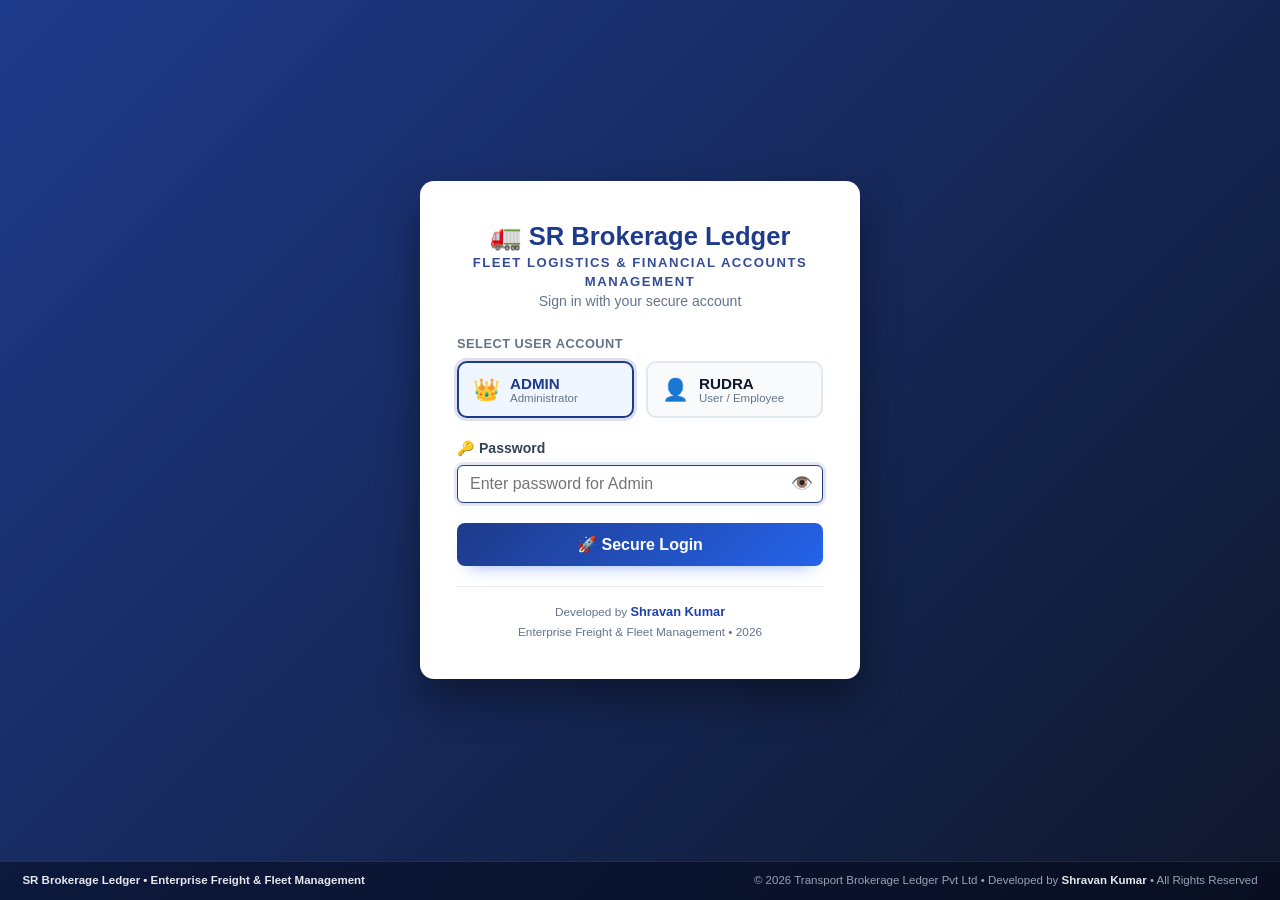
==== commit 54e89992: "final changes" ====
--- a/index.html
+++ b/index.html
@@ -171,13 +171,13 @@
 
       <!-- Navigation Tabs: Dashboard, Trip Edit, View Excel Type (Matching Image 1 Pill Design) -->
       <nav class="nav-tabs-group">
-        <button id="btnNavDashboard" class="nav-tab-btn active" onclick="AppModule.switchView('dashboard')">
+        <button id="btnNavDashboard" class="nav-tab-btn" onclick="AppModule.switchView('dashboard')">
           &#128202; Dashboard
         </button>
         <button id="btnNavTripEdit" class="nav-tab-btn" onclick="AppModule.switchView('tripEdit')">
           &#9999;&#65039; Trip Operations
         </button>
-        <button id="btnNavViewExcel" class="nav-tab-btn" onclick="AppModule.switchView('viewExcel')">
+        <button id="btnNavViewExcel" class="nav-tab-btn active" onclick="AppModule.switchView('viewExcel')">
           &#128209; Spreadsheet View
         </button>
       </nav>
@@ -199,7 +199,7 @@
     <!-- Main Content Viewport (Zero Dead Space Foundation) -->
     <div class="app-main-content">
       <!-- SHARED DATA TOOLBAR: Visible on Trip Edit & View Excel Type -->
-      <div id="dataToolbar" class="dashboard-toolbar" style="display: none;">
+      <div id="dataToolbar" class="dashboard-toolbar" style="display: flex;">
         <div class="toolbar-left-group">
           <!-- Global Search -->
           <div class="search-input-wrapper">
@@ -223,43 +223,18 @@
             <input type="date" id="filterDateTo" class="date-input">
           </div>
 
-          <!-- Status Filter Chips (All Trips, A/TO-PAY, F/TO-PAY, TOBILLED, POD Missing, Clear) -->
-          <div class="filter-chips-group">
-            <button id="chipAllTrips" class="chip-btn active" onclick="AppModule.setFilter('all', this)">All Trips</button>
-            <button id="chipAToPay" class="chip-btn" onclick="AppModule.setFilter('A/TO-PAY', this)">A/TO-PAY</button>
-            <button id="chipFToPay" class="chip-btn" onclick="AppModule.setFilter('F/TO-PAY', this)">F/TO-PAY</button>
-            <button id="chipToBilled" class="chip-btn" onclick="AppModule.setFilter('TOBILLED', this)">TOBILLED</button>
-            <button id="chipMissingPod" class="chip-btn chip-danger" onclick="AppModule.setFilter('missingPod', this)">&#9888;&#65039; POD Missing</button>
-            <button id="btnClearFilters" class="btn btn-clear-filters" onclick="AppModule.clearAllFilters()" title="Reset all search queries, dates &amp; filters">&#128260; Clear Filters</button>
-          </div>
+          
         </div>
 
         <div class="toolbar-right-group">
-          <!-- Zoom Controls for Excel View -->
-          <div id="excelZoomGroup" class="excel-zoom-group" style="display: none;">
-            <span class="zoom-label">Zoom:</span>
-            <button class="btn btn-sm btn-secondary" id="btnZoom80" onclick="TableModule.setZoom(80)" title="Fit all 27 columns on screen">80% Fit</button>
-            <button class="btn btn-sm btn-secondary" id="btnZoom90" onclick="TableModule.setZoom(90)">90%</button>
-            <button class="btn btn-sm btn-primary" id="btnZoom100" onclick="TableModule.setZoom(100)">100%</button>
-            <button class="btn btn-sm btn-secondary" id="btnZoom115" onclick="TableModule.setZoom(115)">115%</button>
-          </div>
-
-          <div id="activeRecordCount" style="font-size: 0.8rem; font-weight: 700; color: #64748b;">
+          <div id="activeRecordCount" style="font-size: 0.82rem; font-weight: 700; color: #475569;">
             Showing shipments
           </div>
-          <!-- Genuine Excel .xlsx Export with Preserved Cell Colors -->
-          <button class="btn btn-secondary btn-sm" onclick="TableModule.exportToExcel()" title="Download genuine Excel .xlsx with preserved colors &amp; formatting">
-            &#128202; Download Excel (.xlsx)
-          </button>
-          <!-- Single Primary Add Trip / Shipment Button -->
-          <button class="btn-add-prominent" onclick="TableModule.openAddModal()" title="Add a new shipment record">
-            <span class="btn-add-plus">+</span> Add Shipment
-          </button>
         </div>
       </div>
 
       <!-- VIEW 1: &#128202; DASHBOARD (Linear Vertical Hierarchy: Top KPI -> Middle POD Alerts -> Bottom Monthly Breakdown) -->
-      <main id="viewDashboard" class="view-container active">
+      <main id="viewDashboard" class="view-container">
         <div class="dashboard-wrapper">
           <!-- 1. TOP: 4 Primary KPI Metric Cards Across Top (Responsive Grid) -->
           <div class="kpi-cards-grid">
@@ -339,30 +314,126 @@
       </main>
 
       <!-- VIEW 3: &#128209; VIEW EXCEL TYPE (1:1 Clean Excel Replica A-AA) -->
-      <main id="viewExcel" class="view-container">
-        <!-- Physical Worksheets Tab Navigation Bar for Excel View -->
-        <div class="excel-sheets-tab-bar">
-          <div class="excel-sheets-tab-group">
-            <span class="worksheet-tabs-label" style="font-size: 0.78rem; font-weight: 800; color: #1e3a8a; text-transform: uppercase; margin-right: 6px; display: inline-flex; align-items: center; gap: 4px;">&#128194; Worksheets:</span>
-            <button type="button" class="excel-sheet-tab-btn active" id="sheetTab_all" onclick="TableModule.switchExcelSheet('all', this)">
-              &#128209; Master Ledger (All)
+      <main id="viewExcel" class="view-container active">
+        <!-- Live Excel Spreadsheet View Toolbar (1:1 Replica from E:\TR\SR_T) -->
+        <div class="excel-view-toolbar" style="background: #ffffff; border: 1px solid #cbd5e1; border-radius: 8px; padding: 1rem 1.25rem; margin-bottom: 0.85rem; box-shadow: 0 2px 4px rgba(0,0,0,0.03);">
+          <div style="display: flex; justify-content: space-between; align-items: center; flex-wrap: wrap; gap: 0.75rem; margin-bottom: 0.75rem;">
+            <div>
+              <h2 style="font-size: 1.22rem; font-weight: 800; color: #0f172a; margin: 0 0 2px 0; display: flex; align-items: center; gap: 8px;">
+                <span>&#128196;</span> Live Excel Spreadsheet View
+              </h2>
+              <p style="font-size: 0.84rem; color: #64748b; margin: 0;">
+                Exact 1:1 visual replica of your Transport Excel file with real-time rows, totals, and reconciliation boxes.
+              </p>
+            </div>
+
+            <!-- Worksheet Tabs: ALL + 3 Physical Worksheets -->
+            <div id="sheetViewTabGroup" style="display: flex; background: #e2e8f0; padding: 3px; border-radius: 6px; gap: 3px;">
+              <button type="button" class="excel-sheet-tab-btn" id="sheetTab_all" onclick="TableModule.switchExcelSheet('all', this)">
+                &#128203; ALL
+              </button>
+              <button type="button" class="excel-sheet-tab-btn active" id="sheetTab_tobilled" onclick="TableModule.switchExcelSheet('TOBILLED', this)">
+                &#128196; TOBILLED (Active)
+              </button>
+              <button type="button" class="excel-sheet-tab-btn" id="sheetTab_atopay" onclick="TableModule.switchExcelSheet('A/TO-PAY', this)">
+                &#128179; A/TO-PAY
+              </button>
+              <button type="button" class="excel-sheet-tab-btn" id="sheetTab_ftopay" onclick="TableModule.switchExcelSheet('F/TO-PAY', this)">
+                &#128666; F/TO-PAY
+              </button>
+            </div>
+          </div>
+
+          <!-- Secondary Toolbar: Actions, Zoom, Fullscreen, Download, Print -->
+          <div style="display: flex; justify-content: space-between; align-items: center; flex-wrap: wrap; gap: 0.5rem; border-top: 1px solid #f1f5f9; padding-top: 0.65rem;">
+            <div style="display: flex; gap: 6px; align-items: center; flex-wrap: wrap;">
+              <button type="button" class="btn btn-sm btn-primary" onclick="TableModule.openAddModal()" style="font-weight: 700;">
+                &#10133; Add Shipment
+              </button>
+              <button type="button" class="btn btn-sm btn-secondary" onclick="AppModule.syncNow()" style="background: #f0fdf4; color: #166534; border-color: #bbf7d0; font-weight: 600;">
+                &#128260; Sync Cloud
+              </button>
+            </div>
+
+            <div style="display: flex; gap: 6px; align-items: center; flex-wrap: wrap;">
+              <!-- Zoom Controls -->
+              <div class="zoom-controls" style="display: flex; align-items: center; background: #e2e8f0; padding: 2px; border-radius: 6px; gap: 2px;">
+                <span style="font-size: 0.78rem; font-weight: 700; padding: 0 6px; color: #475569;">Zoom:</span>
+                <button type="button" id="btnZoom80" class="btn btn-sm btn-secondary" onclick="TableModule.setZoom(80)" title="Fit all 28 columns on screen">80% Fit</button>
+                <button type="button" id="btnZoom90" class="btn btn-sm btn-secondary" onclick="TableModule.setZoom(90)">90%</button>
+                <button type="button" id="btnZoom100" class="btn btn-sm btn-primary" onclick="TableModule.setZoom(100)">100%</button>
+                <button type="button" id="btnZoom115" class="btn btn-sm btn-secondary" onclick="TableModule.setZoom(115)">115%</button>
+              </div>
+
+              <!-- Full Screen Toggle -->
+              <button type="button" id="btnToggleFullscreen" class="btn btn-sm btn-secondary" onclick="TableModule.toggleFullscreen()" style="font-weight: 600; background: #e0f2fe; color: #0369a1; border-color: #bae6fd;">
+                &#9974; Full Screen
+              </button>
+
+              <!-- Download Excel -->
+              <button type="button" id="btnDownloadSheetView" class="btn btn-sm btn-primary" onclick="TableModule.exportToExcel()" style="background: #002060; border-color: #1a365d; font-weight: 700;">
+                &#128190; Download Excel (.xlsx)
+              </button>
+
+              <!-- Print -->
+              <button type="button" class="btn btn-sm btn-secondary" onclick="window.print()" style="font-weight: 600;">
+                &#128438; Print
+              </button>
+            </div>
+          </div>
+        </div>
+
+        <!-- Section Banner directly above the grid -->
+        <div class="excel-section-banner" id="excelSectionBanner" style="background: #eff6ff; border: 1px solid #bfdbfe; border-bottom: none; border-radius: 6px 6px 0 0; padding: 0.6rem 1rem; display: flex; justify-content: space-between; align-items: center; flex-wrap: wrap; gap: 0.5rem;">
+          <div style="display: flex; align-items: center; gap: 8px;">
+            <span style="font-size: 0.95rem; font-weight: 800; color: #1e40af;" id="excelSectionTitle">
+              &#128196; Section: TOBILLED (Active Physical Worksheet)
+            </span>
+          </div>
+          <div style="display: flex; align-items: center; gap: 8px;">
+            <div id="excelHeaderSummaryPill" style="background: #ffff00; color: #000000; font-weight: 800; font-family: monospace; font-size: 0.82rem; padding: 3px 10px; border-radius: 4px; border: 1px solid #eab308; box-shadow: 0 1px 2px rgba(0,0,0,0.06);">
+              Total Freight: &#8377;0
+            </div>
+            <button type="button" class="btn btn-sm btn-secondary" onclick="TableModule.openAddModal()" style="font-size: 0.75rem; padding: 2px 8px; font-weight: 700; background: #ffffff;">
+              &#9998; Edit
             </button>
-            <button type="button" class="excel-sheet-tab-btn" id="sheetTab_tobilled" onclick="TableModule.switchExcelSheet('TOBILLED', this)">
-              &#128196; TOBILLED
-            </button>
-            <button type="button" class="excel-sheet-tab-btn" id="sheetTab_atopay" onclick="TableModule.switchExcelSheet('A/TO-PAY', this)">
-              &#128179; A/TO-PAY
-            </button>
-            <button type="button" class="excel-sheet-tab-btn" id="sheetTab_ftopay" onclick="TableModule.switchExcelSheet('F/TO-PAY', this)">
-              &#128666; F/TO-PAY
-            </button>
-          </div>
-          <div class="excel-sheet-info-pill" id="excelSheetInfoPill">
-            <span>Showing all 28-column master records</span>
-          </div>
-        </div>
-        <div class="excel-table-scroll">
-          <table class="excel-grid">
+          </div>
+        </div>
+
+        <!-- 1:1 Excel Sheet Wrapper -->
+        <div class="excel-sheet-wrapper" style="border-radius: 0 0 6px 6px; border: 1px solid #cbd5e1; background: #ffffff; overflow-x: auto; padding: 0;">
+          <table class="excel-table excel-grid">
+            <colgroup>
+              <col style="width: 50px;">
+              <col style="width: 140px;">
+              <col style="width: 90px;">
+              <col style="width: 75px;">
+              <col style="width: 110px;">
+              <col style="width: 100px;">
+              <col style="width: 105px;">
+              <col style="width: 110px;">
+              <col style="width: 100px;">
+              <col style="width: 115px;">
+              <col style="width: 95px;">
+              <col style="width: 85px;">
+              <col style="width: 105px;">
+              <col style="width: 65px;">
+              <col style="width: 90px;">
+              <col style="width: 85px;">
+              <col style="width: 85px;">
+              <col style="width: 85px;">
+              <col style="width: 85px;">
+              <col style="width: 105px;">
+              <col style="width: 105px;">
+              <col style="width: 115px;">
+              <col style="width: 95px;">
+              <col style="width: 90px;">
+              <col style="width: 65px;">
+              <col style="width: 110px;">
+              <col style="width: 95px;">
+              <col style="width: 150px;">
+              <col style="width: 85px;">
+            </colgroup>
             <thead>
               <!-- Excel Column Letters (A through AB) -->
               <tr class="excel-cols-row">
@@ -509,6 +580,7 @@
           <div class="shipment-modal-section">
             <div class="shipment-modal-section-header">
               <span>&#128230; Shipment Information</span>
+              <button type="button" class="btn-clear-section" onclick="TableModule.clearSection('shipment')" title="Clear shipment fields (preserves SL NO)">&#129529; Clear</button>
             </div>
             <div class="shipment-modal-grid">
               <div class="shipment-modal-field">
@@ -521,7 +593,7 @@
               </div>
               <div class="shipment-modal-field">
                 <label for="m_trspName">Transporter Name (B) <span class="shipment-modal-required">*</span></label>
-                <input type="text" id="m_trspName" class="form-control" list="m_trspName_list" required oninput="TableModule.handleFieldAutofill('trspName', this.value)" placeholder="Select or type transporter">
+                <input type="text" id="m_trspName" class="form-control" list="m_trspName_list" required oninput="TableModule.handleFieldAutofill('trspName', this.value)" onchange="TableModule.handleFieldAutofill('trspName', this.value, true)" placeholder="Select or type transporter">
               </div>
               <div class="shipment-modal-field">
                 <label for="m_lrNo" class="shipment-modal-label-row">
@@ -532,15 +604,15 @@
               </div>
               <div class="shipment-modal-field">
                 <label for="m_truckNo">Truck No (E)</label>
-                <input type="text" id="m_truckNo" class="form-control" list="m_truckNo_list" placeholder="e.g. AP39UD3564" oninput="TableModule.handleFieldAutofill('truckNo', this.value)">
+                <input type="text" id="m_truckNo" class="form-control" list="m_truckNo_list" placeholder="e.g. AP39UD3564" style="text-transform: uppercase;" oninput="this.value = this.value.toUpperCase(); TableModule.handleFieldAutofill('truckNo', this.value)" onchange="TableModule.handleFieldAutofill('truckNo', this.value, true)">
               </div>
               <div class="shipment-modal-field">
                 <label for="m_from">From Location (F)</label>
-                <input type="text" id="m_from" class="form-control" list="m_from_list" placeholder="Origin city">
+                <input type="text" id="m_from" class="form-control" list="m_from_list" placeholder="Origin city" style="text-transform: uppercase;" oninput="this.value = this.value.toUpperCase();">
               </div>
               <div class="shipment-modal-field">
                 <label for="m_to">To Location (G)</label>
-                <input type="text" id="m_to" class="form-control" list="m_to_list" placeholder="Destination city">
+                <input type="text" id="m_to" class="form-control" list="m_to_list" placeholder="Destination city" style="text-transform: uppercase;" oninput="this.value = this.value.toUpperCase();">
               </div>
             </div>
           </div>
@@ -548,8 +620,11 @@
           <!-- Section 2: Payment Details -->
           <div class="shipment-modal-section">
             <div class="shipment-modal-section-header">
-              <span>&#128176; Payment Details</span>
-              <span id="m_status_badge" class="col-badge" style="background:#e0f2fe; color:#0369a1;">TOBILLED Mode</span>
+              <div style="display: flex; align-items: center; gap: 8px;">
+                <span>&#128176; Payment Details</span>
+                <span id="m_status_badge" class="col-badge" style="background:#e0f2fe; color:#0369a1;">TOBILLED Mode</span>
+              </div>
+              <button type="button" class="btn-clear-section" onclick="TableModule.clearSection('payment')" title="Clear payment fields">&#129529; Clear</button>
             </div>
 
             <!-- ToPayStatus Pill / Mode Selector -->
@@ -577,19 +652,19 @@
             <div class="shipment-modal-grid">
               <div class="shipment-modal-field" id="field_fright">
                 <label for="m_fright">Freight Amount (K) &#8377; <span class="shipment-modal-required">*</span></label>
-                <input type="number" id="m_fright" class="form-control" onfocus="if (this.value==='0') this.value=''; this.select()" oninput="TableModule.handleNumberInput(this)" placeholder="0" required>
+                <input type="number" id="m_fright" class="form-control" onfocus="if (this.value==='0') this.value='';" oninput="TableModule.handleNumberInput(this)" placeholder="0" required>
               </div>
 
               <!-- T/M Mamul: Shown for TOBILLED and A/TO-PAY -->
               <div class="shipment-modal-field" id="field_tm">
                 <label for="m_tm">T/M Mamul / Tapal (N) &#8377;</label>
-                <input type="number" id="m_tm" class="form-control" onfocus="if (this.value==='0') this.value=''; this.select()" oninput="TableModule.handleNumberInput(this)" placeholder="0">
+                <input type="number" id="m_tm" class="form-control" onfocus="if (this.value==='0') this.value='';" oninput="TableModule.handleNumberInput(this)" placeholder="0">
               </div>
 
               <!-- Advance 1 & Date: Shown for TOBILLED and A/TO-PAY -->
               <div class="shipment-modal-field" id="field_advance1">
                 <label for="m_advance1">Advance 1 (O) &#8377;</label>
-                <input type="number" id="m_advance1" class="form-control" onfocus="if (this.value==='0') this.value=''; this.select()" oninput="TableModule.handleNumberInput(this)" placeholder="0">
+                <input type="number" id="m_advance1" class="form-control" onfocus="if (this.value==='0') this.value='';" oninput="TableModule.handleNumberInput(this)" placeholder="0">
               </div>
               <div class="shipment-modal-field" id="field_date1">
                 <label for="m_date1">Advance 1 Date (L)</label>
@@ -599,7 +674,7 @@
               <!-- Advance 2 & Date: Shown for TOBILLED -->
               <div class="shipment-modal-field" id="field_advance2">
                 <label for="m_advance2">Advance 2 (Q) &#8377;</label>
-                <input type="number" id="m_advance2" class="form-control" onfocus="if (this.value==='0') this.value=''; this.select()" oninput="TableModule.handleNumberInput(this)" placeholder="0">
+                <input type="number" id="m_advance2" class="form-control" onfocus="if (this.value==='0') this.value='';" oninput="TableModule.handleNumberInput(this)" placeholder="0">
               </div>
               <div class="shipment-modal-field" id="field_date2">
                 <label for="m_date2">Advance 2 Date (P)</label>
@@ -609,7 +684,7 @@
               <!-- Advance 3 & Date: Shown for TOBILLED -->
               <div class="shipment-modal-field" id="field_advance3">
                 <label for="m_advance3">Advance 3 (S) &#8377;</label>
-                <input type="number" id="m_advance3" class="form-control" onfocus="if (this.value==='0') this.value=''; this.select()" oninput="TableModule.handleNumberInput(this)" placeholder="0">
+                <input type="number" id="m_advance3" class="form-control" onfocus="if (this.value==='0') this.value='';" oninput="TableModule.handleNumberInput(this)" placeholder="0">
               </div>
               <div class="shipment-modal-field" id="field_date3">
                 <label for="m_date3">Advance 3 Date (R)</label>
@@ -619,13 +694,13 @@
               <!-- Cash on Delivery (COD): Shown & Auto-calculated for A/TO-PAY and F/TO-PAY -->
               <div class="shipment-modal-field" id="field_cod" style="display: none;">
                 <label for="m_cod" style="color: #0284c7; font-weight: 800;">COD @ Unloading (U) &#8377; (Auto-calculated)</label>
-                <input type="number" id="m_cod" class="form-control" style="background: #f0f9ff; border: 1.5px solid #38bdf8; font-weight: 800; color: #0369a1;" placeholder="0" onfocus="if (this.value==='0') this.value=''; this.select()" oninput="this.dataset.autoFilled='false'; TableModule.handleNumberInput(this)">
+                <input type="number" id="m_cod" class="form-control" style="background: #f0f9ff; border: 1.5px solid #38bdf8; font-weight: 800; color: #0369a1;" placeholder="0" onfocus="if (this.value==='0') this.value='';" oninput="this.dataset.autoFilled='false'; TableModule.handleNumberInput(this)" onblur="if (!this.value.trim()) { this.dataset.autoFilled = 'true'; TableModule.liveCalcModal(); }">
               </div>
 
               <!-- Extra Amount / Halting: Shown for TOBILLED -->
               <div class="shipment-modal-field" id="field_extraAmount">
                 <label for="m_extraAmount" style="color: #0284c7; font-weight: 700;">&#10133; Extra Amount / Halting (W) &#8377;</label>
-                <input type="number" id="m_extraAmount" class="form-control" placeholder="e.g. 5000" onfocus="if (this.value==='0') this.value=''; this.select()" oninput="TableModule.handleNumberInput(this)">
+                <input type="number" id="m_extraAmount" class="form-control" placeholder="e.g. 5000" onfocus="if (this.value==='0') this.value='';" oninput="TableModule.handleNumberInput(this)">
               </div>
 
               <!-- Settlement Date & Payment Mamul: Shown for TOBILLED -->
@@ -635,7 +710,7 @@
               </div>
               <div class="shipment-modal-field" id="field_pm">
                 <label for="m_pm" style="color: #b91c1c; font-weight: 700;">&#10134; Payment Mamul / P/M (Y) &#8377;</label>
-                <input type="number" id="m_pm" class="form-control" placeholder="e.g. 200 or 300" onfocus="if (this.value==='0') this.value=''; this.select()" oninput="TableModule.handleNumberInput(this)">
+                <input type="number" id="m_pm" class="form-control" placeholder="e.g. 200 or 300" onfocus="if (this.value==='0') this.value='';" oninput="TableModule.handleNumberInput(this)">
               </div>
             </div>
           </div>
@@ -644,6 +719,7 @@
           <div class="shipment-modal-section">
             <div class="shipment-modal-section-header">
               <span>&#127974; Bank Details</span>
+              <button type="button" class="btn-clear-section" onclick="TableModule.clearSection('bank')" title="Clear bank details">&#129529; Clear</button>
             </div>
             <div class="shipment-modal-grid">
               <div class="shipment-modal-field">
@@ -664,7 +740,7 @@
               </div>
               <div class="shipment-modal-field" id="field_podAmountStatus">
                 <label for="m_podAmountStatus">POD Status (Col AA)</label>
-                <select id="m_podAmountStatus" class="form-control" style="font-weight: 700; color: #15803d; background: #f0fdf4;">
+                <select id="m_podAmountStatus" class="form-control" style="font-weight: 700; color: #15803d; background: #f0fdf4;" onchange="TableModule.handlePodStatusChange()">
                   <option value="PENDING">&#9203; PENDING</option>
                   <option value="DONE">&#9989; DONE</option>
                 </select>
--- a/css/styles.css
+++ b/css/styles.css
@@ -1,5 +1,6 @@
+@charset "UTF-8";
 /**
- * styles.css - SR Brokerage Ledger • Transport Brokerage Ledger Pvt Ltd Theme
+ * styles.css - SR Brokerage Ledger - Transport Brokerage Ledger Pvt Ltd Theme
  * Fleet Logistics & Financial Accounts Management
  * Professional Fleet Logistics, Accounting & Spreadsheet Design System
  */
@@ -1202,7 +1203,7 @@
 .btn-secondary:hover { background: #cbd5e1; }
 .btn-danger-soft { background: #fee2e2; color: #b91c1c; border: 1px solid #fecaca; }
 .btn-danger-soft:hover { background: #dc2626; color: #ffffff; }
-.btn-sm { padding: 0.32rem 0.65rem; font-size: 0.76rem; }
+.btn-sm { padding: 0.25rem 0.65rem; font-size: 0.78rem; min-height: 28px; height: 28px; line-height: 1.2; }
 
 /* Views Container */
 .view-container {
@@ -1241,16 +1242,22 @@
 }
 
 table.excel-grid {
-  width: 100%;
+  width: max-content;
   min-width: 100%;
+  table-layout: fixed;
   border-collapse: collapse;
-  font-size: 0.82rem;
+  font-size: 8.5pt;
+  line-height: 1.25;
   white-space: nowrap;
 }
 
 table.excel-grid th, table.excel-grid td {
   border: 1px solid var(--border);
-  padding: 6px 9px;
+  padding: 3px 5px;
+  box-sizing: border-box;
+  font-size: 8.5pt;
+  line-height: 1.25;
+  vertical-align: middle;
 }
 
 /* Excel Letter Row (A to AA) */
@@ -1260,24 +1267,27 @@
   font-size: 0.72rem;
   font-weight: 700;
   text-align: center;
-  padding: 3px 4px;
+  padding: 2px 4px;
   position: sticky;
   top: 0;
   z-index: 12;
   border-bottom: 1px solid var(--border);
+  height: 20px;
 }
 
 /* Sticky Excel Headers */
 tr.excel-header-row th {
-  background: #1e3a8a;
+  background: #002060;
   color: #ffffff;
   font-weight: 700;
+  font-size: 8.5pt;
   text-align: center;
   position: sticky;
-  top: 25px;
+  top: 20px;
   z-index: 11;
-  border-color: #3b82f6;
-  padding: 7px 9px;
+  border-color: #1a365d;
+  padding: 4px 6px;
+  height: 26px;
 }
 
 tr.excel-header-row th.th-green { background: #16a34a; }
@@ -1326,11 +1336,11 @@
 
 /* Sticky Sum Totals Row (Matching SR_T & Professional Accounting Style) */
 tr.excel-totals-row td {
-  background: #f8fafc !important;
+  background: #fffbe6 !important;
   color: #0f172a;
   font-weight: 800;
-  font-size: 0.82rem;
-  padding: 6px 8px;
+  font-size: 8.5pt;
+  padding: 4px 6px;
   border-top: 1.5px solid #334155 !important;
   border-bottom: 3px double #0f172a !important;
   position: sticky;
@@ -1787,15 +1797,17 @@
 
 .form-control {
   width: 100%;
-  min-height: 42px;
-  padding: 0.7rem 0.8rem;
+  min-height: 38px;
+  height: 38px;
+  padding: 0.45rem 0.75rem;
   border: 1.5px solid #cbd5e1;
   border-radius: 8px;
   background: #fff;
   color: #0f172a;
-  font-size: 0.9rem;
+  font-size: 0.88rem;
   font-weight: 500;
   transition: border-color 0.2s ease, box-shadow 0.2s ease, background-color 0.2s ease;
+  box-sizing: border-box;
 }
 
 .form-control:focus {
@@ -1805,7 +1817,8 @@
 }
 
 .shipment-modal-textarea {
-  min-height: 86px;
+  min-height: 72px;
+  height: auto;
   resize: vertical;
 }
 
@@ -1883,16 +1896,59 @@
   padding-top: 0.35rem;
 }
 
-.btn {
+/* Section-level Clean / Reset Buttons */
+.btn-clear-section {
+  background: #f1f5f9;
+  color: #475569;
+  border: 1px solid #cbd5e1;
+  border-radius: 6px;
+  padding: 2px 9px;
+  font-size: 0.73rem;
+  font-weight: 700;
+  cursor: pointer;
+  display: inline-flex;
+  align-items: center;
+  gap: 3px;
+  transition: all 0.15s ease;
+  line-height: 1.4;
+  height: 24px;
+}
+
+.btn-clear-section:hover {
+  background: #fee2e2;
+  color: #b91c1c;
+  border-color: #fca5a5;
+  transform: translateY(-1px);
+}
+
+/* Compact Table Row Buttons */
+.excel-grid .btn-sm {
+  min-height: 22px !important;
+  height: 22px !important;
+  padding: 1px 7px !important;
+  font-size: 7.5pt !important;
+  line-height: 1.1 !important;
+  border-radius: 4px !important;
+}
+
+.excel-grid .btn-action-del {
+  min-height: 22px !important;
+  height: 22px !important;
+  padding: 1px 5px !important;
+  font-size: 0.82rem !important;
+  line-height: 1 !important;
+}
+
+.shipment-modal-footer .btn {
   display: inline-flex;
   align-items: center;
   justify-content: center;
   gap: 0.4rem;
-  min-height: 42px;
-  padding: 0.7rem 1.1rem;
-  border-radius: 9px;
+  min-height: 38px;
+  padding: 0.5rem 1.2rem;
+  border-radius: 8px;
   border: 1px solid transparent;
-  font-size: 0.9rem;
+  font-size: 0.88rem;
   font-weight: 700;
   cursor: pointer;
   transition: transform 0.15s ease, box-shadow 0.15s ease, background 0.15s ease;
@@ -2874,3 +2930,132 @@
 .sheet-view-ftopay tr > td:nth-child(22) {
   display: none !important;
 }
+
+/* ========================================================
+   EXCEL SHEET VIEW STYLING (1:1 Microsoft Excel Replica from SR_T)
+   ======================================================== */
+.excel-sheet-wrapper {
+  background: #ffffff;
+  border: 1px solid #cbd5e1;
+  border-radius: 6px;
+  box-shadow: 0 4px 6px -1px rgba(0, 0, 0, 0.05);
+  font-family: Calibri, Aptos, 'Segoe UI', Arial, sans-serif;
+  overflow-x: auto;
+  min-width: 100%;
+}
+
+.excel-table {
+  border-collapse: collapse;
+  width: max-content;
+  min-width: 100%;
+  table-layout: fixed;
+  font-size: 9pt;
+  color: #000;
+  background: #fff;
+  font-family: Calibri, Aptos, 'Segoe UI', Arial, sans-serif;
+  white-space: nowrap;
+}
+
+.excel-table th {
+  background: #002060 !important;
+  color: #ffffff !important;
+  font-weight: bold;
+  font-size: 8.5pt;
+  border: 1px solid #1a365d !important;
+  padding: 4px 6px;
+  text-align: center;
+  white-space: nowrap;
+  box-sizing: border-box;
+}
+
+tr.excel-cols-row th {
+  background: #e2e8f0 !important;
+  color: #475569 !important;
+  font-size: 0.72rem !important;
+  font-weight: 700;
+  border: 1px solid #cbd5e1 !important;
+  padding: 2px 4px !important;
+  height: 20px !important;
+  box-sizing: border-box;
+}
+
+.excel-row-num {
+  background: #f1f5f9 !important;
+  color: #64748b !important;
+  font-size: 0.75rem;
+  font-weight: 600;
+  border-right: 2px solid #cbd5e1 !important;
+  user-select: none;
+  width: 38px;
+  text-align: center;
+}
+
+.excel-cell {
+  border: 1px solid #d4d4d4;
+  padding: 3px 5px;
+  white-space: nowrap;
+  line-height: 1.25;
+  font-size: 8.5pt;
+  font-family: Calibri, Aptos, 'Segoe UI', Arial, sans-serif;
+  box-sizing: border-box;
+}
+
+.excel-cell.center { text-align: center; }
+.excel-cell.left { text-align: left; }
+.excel-cell.right { text-align: right; }
+.excel-cell.bold { font-weight: bold; }
+
+.excel-yellow {
+  background: #ffff00 !important;
+  color: #000000 !important;
+}
+
+.excel-peach {
+  background: #f7c7ac !important;
+  color: #000000 !important;
+}
+
+.excel-cyan {
+  background: #94dcf8 !important;
+  color: #000000 !important;
+}
+
+.excel-red {
+  background: #ffc7ce !important;
+  color: #9c0006 !important;
+}
+
+.excel-green {
+  background: #c6efce !important;
+  color: #006100 !important;
+}
+
+.excel-total-row td {
+  border-top: 1px solid #000 !important;
+  border-bottom: 2px solid #000 !important;
+  font-weight: bold;
+  background: #fffbe6;
+}
+
+.sheet-fullscreen-mode {
+  position: fixed !important;
+  top: 0 !important;
+  left: 0 !important;
+  right: 0 !important;
+  bottom: 0 !important;
+  width: 100vw !important;
+  height: 100vh !important;
+  z-index: 999999 !important;
+  background: #f1f5f9 !important;
+  padding: 1rem 1.5rem !important;
+  overflow: auto !important;
+  display: flex !important;
+  flex-direction: column !important;
+  box-sizing: border-box !important;
+}
+
+.sheet-fullscreen-mode .excel-view-toolbar {
+  position: sticky;
+  top: 0;
+  z-index: 30;
+}
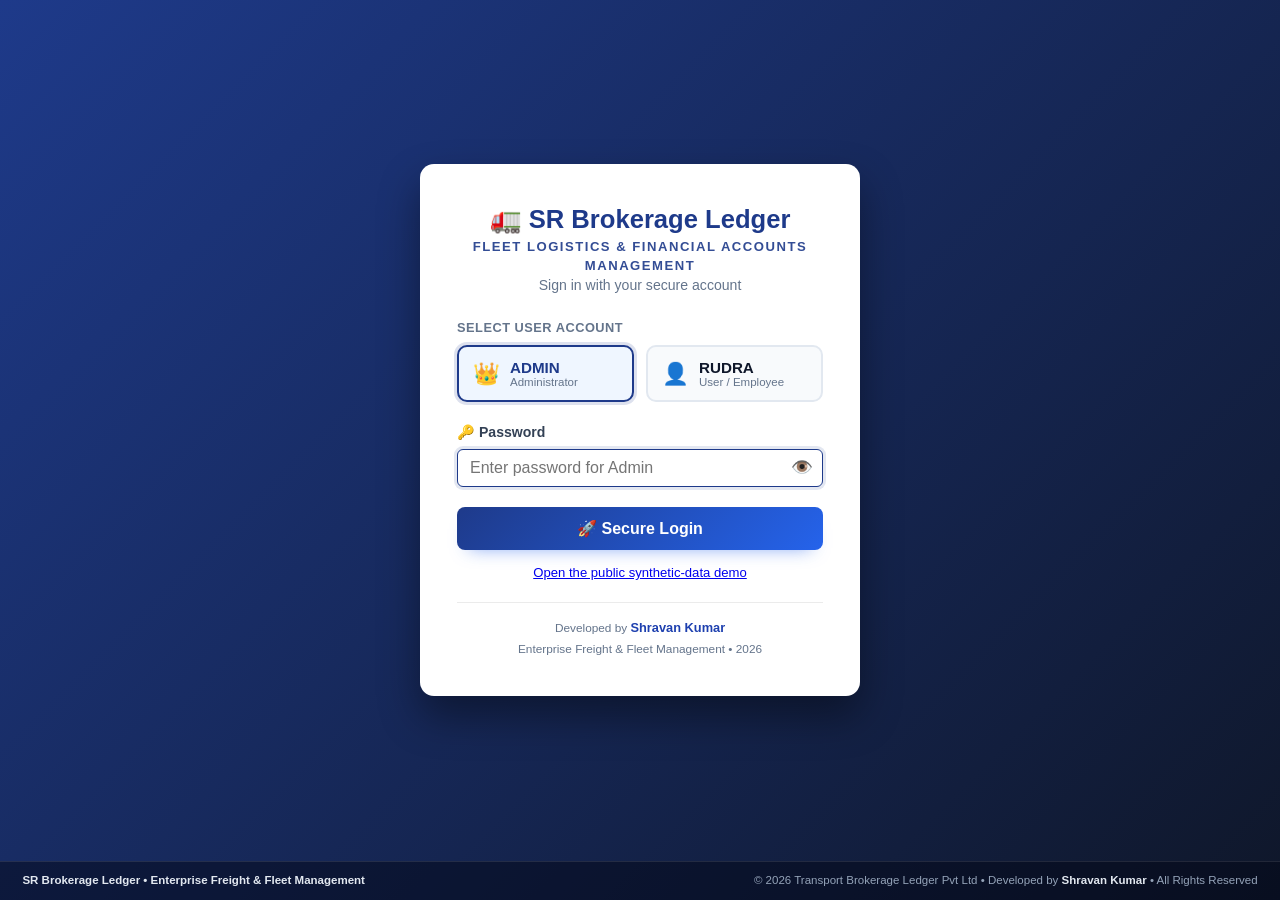
==== commit 9b395008: "Add isolated public synthetic ledger demo Co-authored-by: Copilot <223556219+Copilot@users.noreply.g" ====
--- a/index.html
+++ b/index.html
@@ -4,7 +4,7 @@
   <meta charset="UTF-8">
   <meta name="viewport" content="width=device-width, initial-scale=1.0">
   <title>SR Brokerage Ledger &#8212; Fleet Logistics &amp; Financial Accounts Management</title>
-  <link rel="stylesheet" href="css/styles.css?v=8.4">
+  <link rel="stylesheet" href="css/styles.css?v=8.5">
   <script src="libs/exceljs.min.js"></script>
   <script src="libs/FileSaver.min.js"></script>
 </head>
@@ -17,7 +17,7 @@
       <h2 id="welcomeSplashGreeting" class="welcome-splash-title">&#128075; Welcome to SR Brokerage Ledger!</h2>
       <p class="welcome-splash-sub">Transport Brokerage Ledger Pvt Ltd</p>
       <div class="welcome-spinner-ring"></div>
-      <div id="welcomeSplashStatus" class="welcome-splash-status">Connecting to live cloud ledger &amp; verifying financial totals...</div>
+      <div id="welcomeSplashStatus" class="welcome-splash-status">Sign in to load verified cloud ledger data.</div>
     </div>
   </div>
 
@@ -58,13 +58,17 @@
         <div class="form-group" style="margin-bottom: 1.25rem;">
           <label for="loginPassword" style="font-weight: 600; margin-bottom: 0.4rem; display: block; font-size: 0.88rem; color: #334155;">&#128273; Password</label>
           <div style="position: relative;">
-            <input type="password" id="loginPassword" class="form-control" placeholder="Enter password for Admin" required autocomplete="current-password" autofocus style="padding-right: 2.5rem; font-size: 1rem; width: 100%;">
+            <input type="password" id="loginPassword" class="form-control" placeholder="Enter password for Admin" required maxlength="256" autocomplete="current-password" autofocus style="padding-right: 2.5rem; font-size: 1rem; width: 100%;">
             <button type="button" id="togglePasswordBtn" onclick="AuthModule.togglePasswordVisibility()" style="position: absolute; right: 0.6rem; top: 50%; transform: translateY(-50%); background: none; border: none; cursor: pointer; font-size: 1.1rem; padding: 0; line-height: 1;" title="Show/Hide Password">&#128065;&#65039;</button>
           </div>
         </div>
 
         <button type="submit" id="loginSubmitBtn" class="btn btn-primary" style="width: 100%; padding: 0.75rem; font-weight: 600; font-size: 1rem; border-radius: 8px; justify-content: center;">&#128640; Secure Login</button>
       </form>
+
+      <p style="margin: 0.85rem 0 0; text-align: center; font-size: 0.82rem;">
+        <a href="public-demo.html">Open the public synthetic-data demo</a>
+      </p>
 
       <div style="margin-top: 1.25rem; padding-top: 0.85rem; border-top: 1px solid rgba(0,0,0,0.08); text-align: center; font-size: 0.74rem; color: #64748b; line-height: 1.7;">
         Developed by <strong style="color: #1e40af; font-size: 0.8rem;">Shravan Kumar</strong><br>
@@ -135,7 +139,7 @@
       <div class="drawer-status-bar">
         <div class="drawer-system-status">
           <span class="status-dot online"></span>
-          <span id="drawerStatusText">Online &#8226; 19 Verified Trips</span>
+          <span id="drawerStatusText">Sign in to load ledger status.</span>
         </div>
         <button id="manualSyncBtn" class="drawer-sync-btn" onclick="AppModule.syncNow()" title="Sync database from Google Sheets now">
           <span>&#128260;</span> Sync
@@ -604,15 +608,15 @@
               </div>
               <div class="shipment-modal-field">
                 <label for="m_truckNo">Truck No (E)</label>
-                <input type="text" id="m_truckNo" class="form-control" list="m_truckNo_list" placeholder="e.g. AP39UD3564" style="text-transform: uppercase;" oninput="this.value = this.value.toUpperCase(); TableModule.handleFieldAutofill('truckNo', this.value)" onchange="TableModule.handleFieldAutofill('truckNo', this.value, true)">
+                <input type="text" id="m_truckNo" class="form-control" list="m_truckNo_list" placeholder="e.g. AP39UD3564" style="text-transform: uppercase;" oninput="TableModule.handleUppercaseInput(this); TableModule.handleFieldAutofill('truckNo', this.value)" onchange="TableModule.handleFieldAutofill('truckNo', this.value, true)">
               </div>
               <div class="shipment-modal-field">
                 <label for="m_from">From Location (F)</label>
-                <input type="text" id="m_from" class="form-control" list="m_from_list" placeholder="Origin city" style="text-transform: uppercase;" oninput="this.value = this.value.toUpperCase();">
+                <input type="text" id="m_from" class="form-control" list="m_from_list" placeholder="Origin city" style="text-transform: uppercase;" oninput="TableModule.handleUppercaseInput(this);">
               </div>
               <div class="shipment-modal-field">
                 <label for="m_to">To Location (G)</label>
-                <input type="text" id="m_to" class="form-control" list="m_to_list" placeholder="Destination city" style="text-transform: uppercase;" oninput="this.value = this.value.toUpperCase();">
+                <input type="text" id="m_to" class="form-control" list="m_to_list" placeholder="Destination city" style="text-transform: uppercase;" oninput="TableModule.handleUppercaseInput(this);">
               </div>
             </div>
           </div>
@@ -802,7 +806,7 @@
           <div style="font-size: 0.8rem; color: #64748b; line-height: 1.6;">
             Authoritative Workbook: <strong>BROKER DETAILS ADVANCE BALC DETAILS.xlsx</strong><br>
             Active Sheet: <strong>final</strong> (27 Columns A to AA)<br>
-            Database Status: <span class="status-dot online" style="display: inline-block; vertical-align: middle;"></span> <strong style="color: #15803d;">Online &#8226; 19 Verified Trips Active</strong><br>
+            Database Status: <strong style="color: #475569;">See the authenticated cloud-sync status in the ledger.</strong><br>
             Current Session: <strong id="settingsSessionUser" style="color: #0f172a;">Shravan (Admin)</strong>
           </div>
         </div>
@@ -813,26 +817,7 @@
             &#9729;&#65039; Google Sheets API Sync (<code style="color: #1e40af; font-size: 0.82rem;">backend/Code.gs</code>)
           </div>
           <div style="font-size: 0.76rem; color: #64748b; margin-bottom: 0.75rem; line-height: 1.4;">
-            Configure your Google Apps Script Web App URL and Google Sheet ID below to enable live 2-way cloud sync without "Spreadsheet not found" errors.
-          </div>
-          
-          <div style="display: flex; flex-direction: column; gap: 0.65rem;">
-            <div>
-              <label style="font-size: 0.75rem; font-weight: 700; color: #475569; display: block; margin-bottom: 3px;">Google Apps Script Web App URL:</label>
-              <input type="url" id="settingApiUrlInput" class="form-control" placeholder="https://script.google.com/macros/s/.../exec" style="width: 100%; font-size: 0.82rem;">
-            </div>
-
-            <div>
-              <label style="font-size: 0.75rem; font-weight: 700; color: #475569; display: block; margin-bottom: 3px;">Google Spreadsheet ID or URL (Optional):</label>
-              <input type="text" id="settingSheetIdInput" class="form-control" placeholder="e.g. 1eZ748Kh9G1yYecjML-Pnc-nnDx9AVpz2o76e2jLckZg or full URL" style="width: 100%; font-size: 0.82rem;">
-              <span style="font-size: 0.7rem; color: #64748b; margin-top: 2px; display: block;">Found in your sheet address: docs.google.com/spreadsheets/d/<strong>YOUR_ID</strong>/edit</span>
-            </div>
-
-            <div style="display: flex; gap: 0.5rem; justify-content: flex-end; margin-top: 0.25rem;">
-              <button type="button" class="btn btn-primary" onclick="AppModule.saveSettings()" style="font-size: 0.82rem; padding: 0.5rem 1rem;">
-                &#128190; Save Settings &amp; Sync
-              </button>
-            </div>
+            Cloud API and spreadsheet access are managed by the deployment administrator. Client-side settings cannot redirect ledger requests.
           </div>
         </div>
 
@@ -842,7 +827,7 @@
             &#128273; Change Password for Current Account
           </div>
           <div style="display: flex; gap: 0.5rem;">
-            <input type="password" id="newPasswordInput" class="form-control" placeholder="Enter new password" style="flex: 1;">
+            <input type="password" id="newPasswordInput" class="form-control" placeholder="Enter new password" maxlength="256" style="flex: 1;">
             <button type="button" class="btn btn-primary" onclick="AuthModule.changePassword()" style="white-space: nowrap;">Save Password</button>
           </div>
         </div>
@@ -855,12 +840,12 @@
   </div>
 
   <!-- Modular Scripts -->
-  <script src="js/api.js?v=8.3"></script>
-  <script src="js/auth.js?v=8.3"></script>
-  <script src="js/data.js?v=8.3"></script>
-  <script src="js/calculations.js?v=8.3"></script>
-  <script src="js/dashboard.js?v=8.3"></script>
-  <script src="js/table.js?v=8.3"></script>
-  <script src="js/app.js?v=8.3"></script>
+  <script src="js/api.js?v=8.5"></script>
+  <script src="js/auth.js?v=8.5"></script>
+  <script src="js/data.js?v=8.5"></script>
+  <script src="js/calculations.js?v=8.5"></script>
+  <script src="js/dashboard.js?v=8.5"></script>
+  <script src="js/table.js?v=8.5"></script>
+  <script src="js/app.js?v=8.5"></script>
 </body>
 </html>
